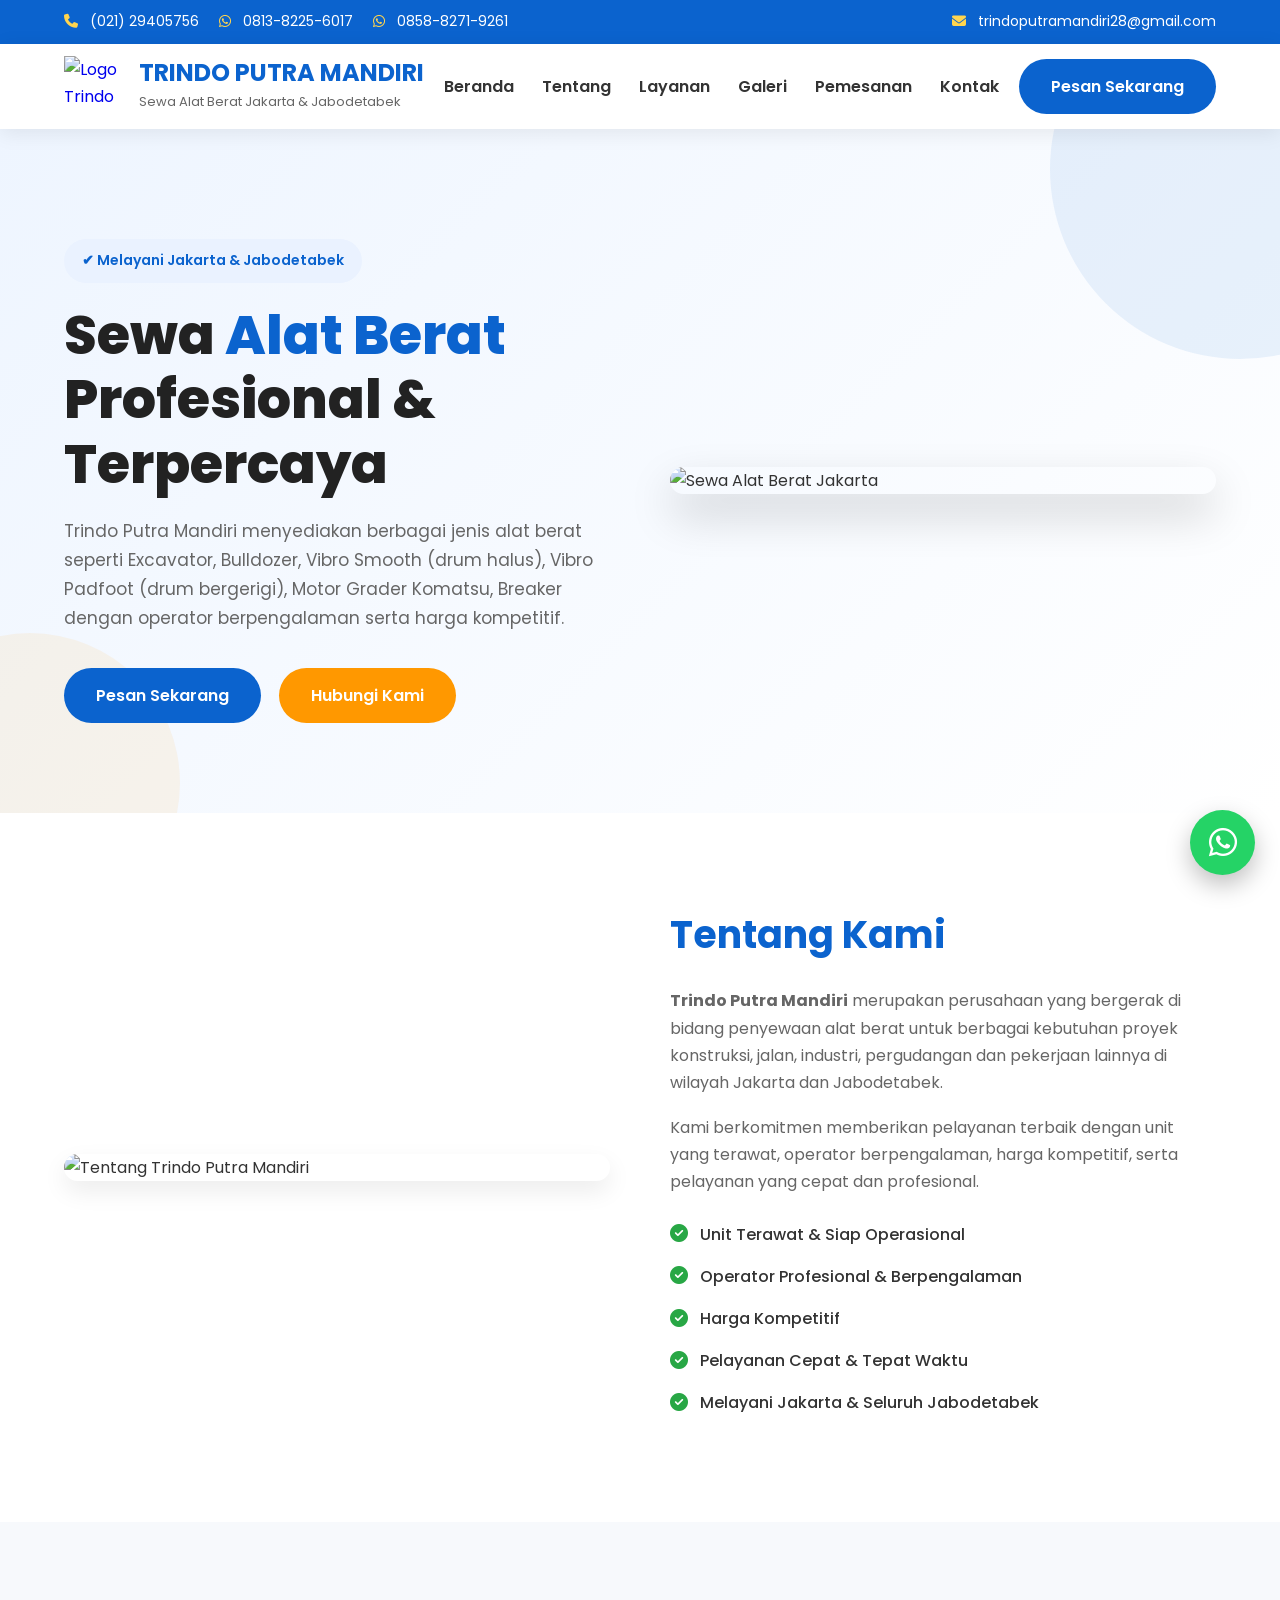
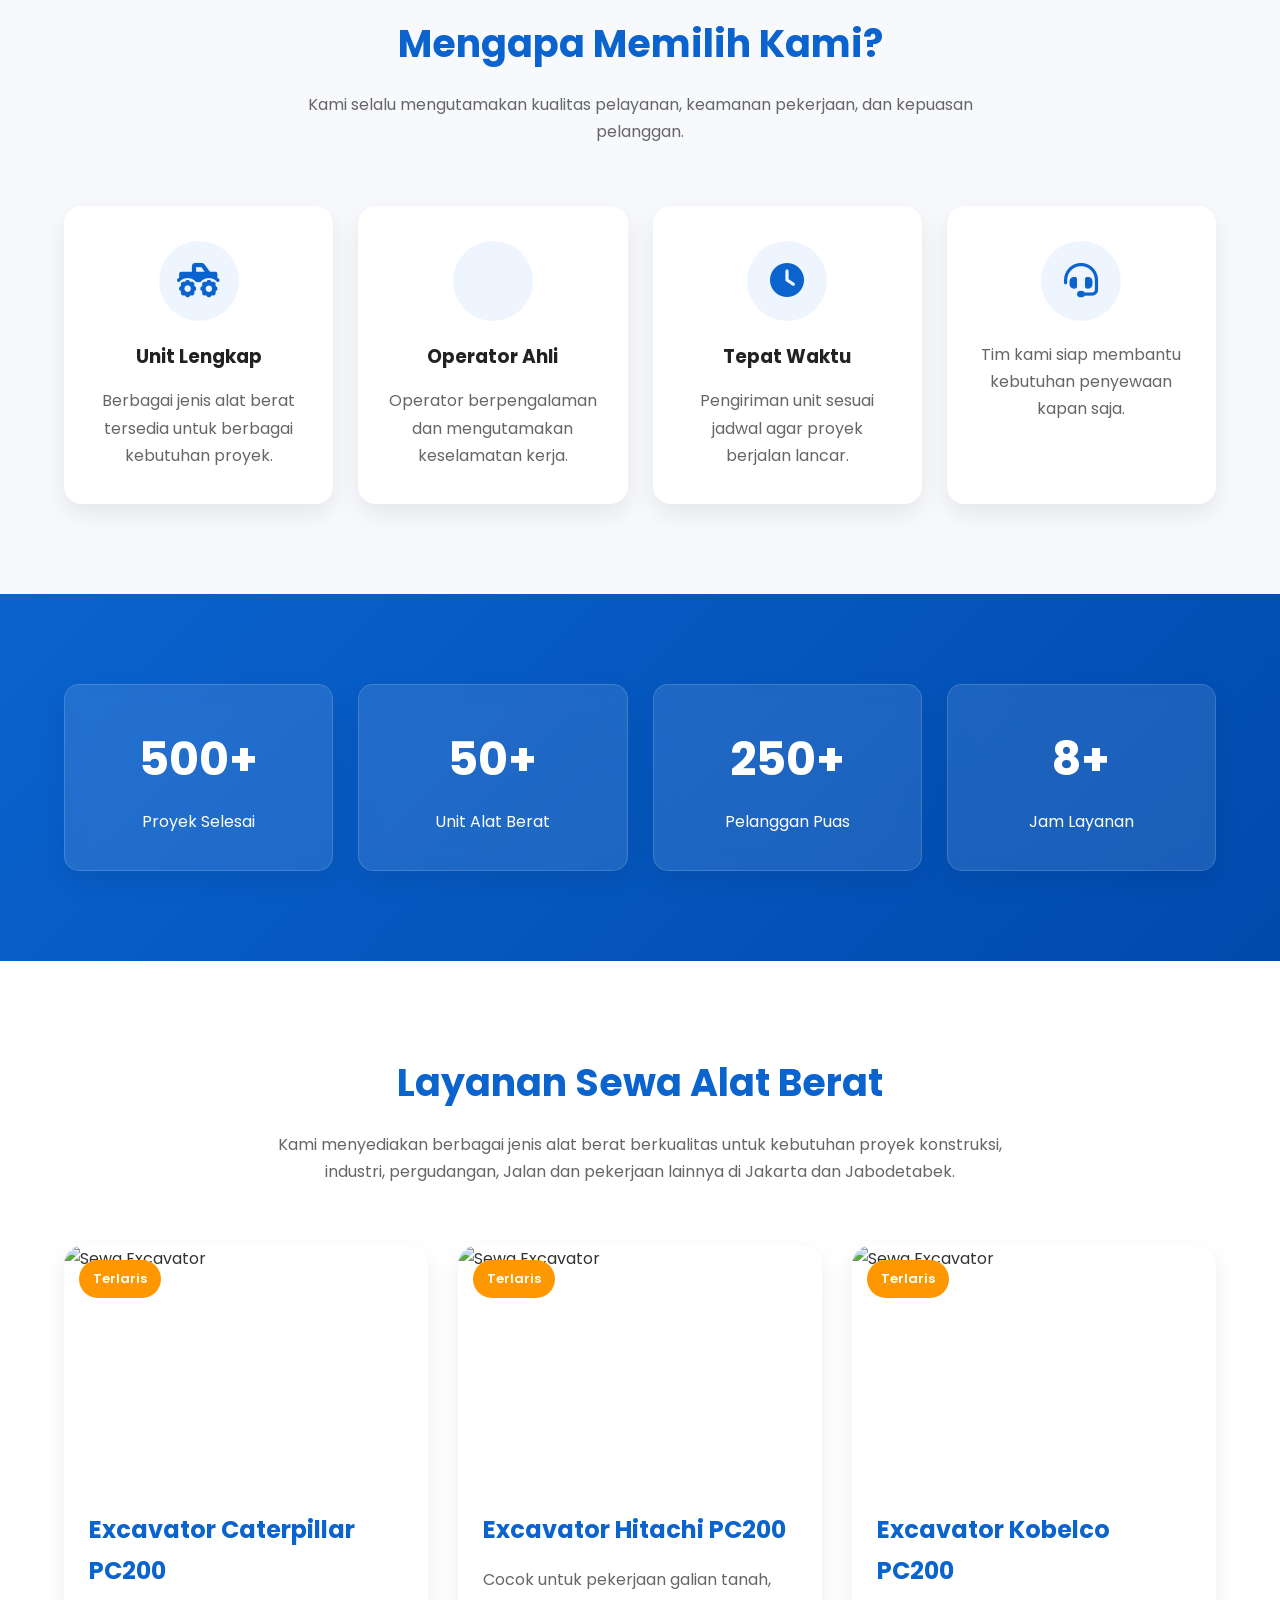
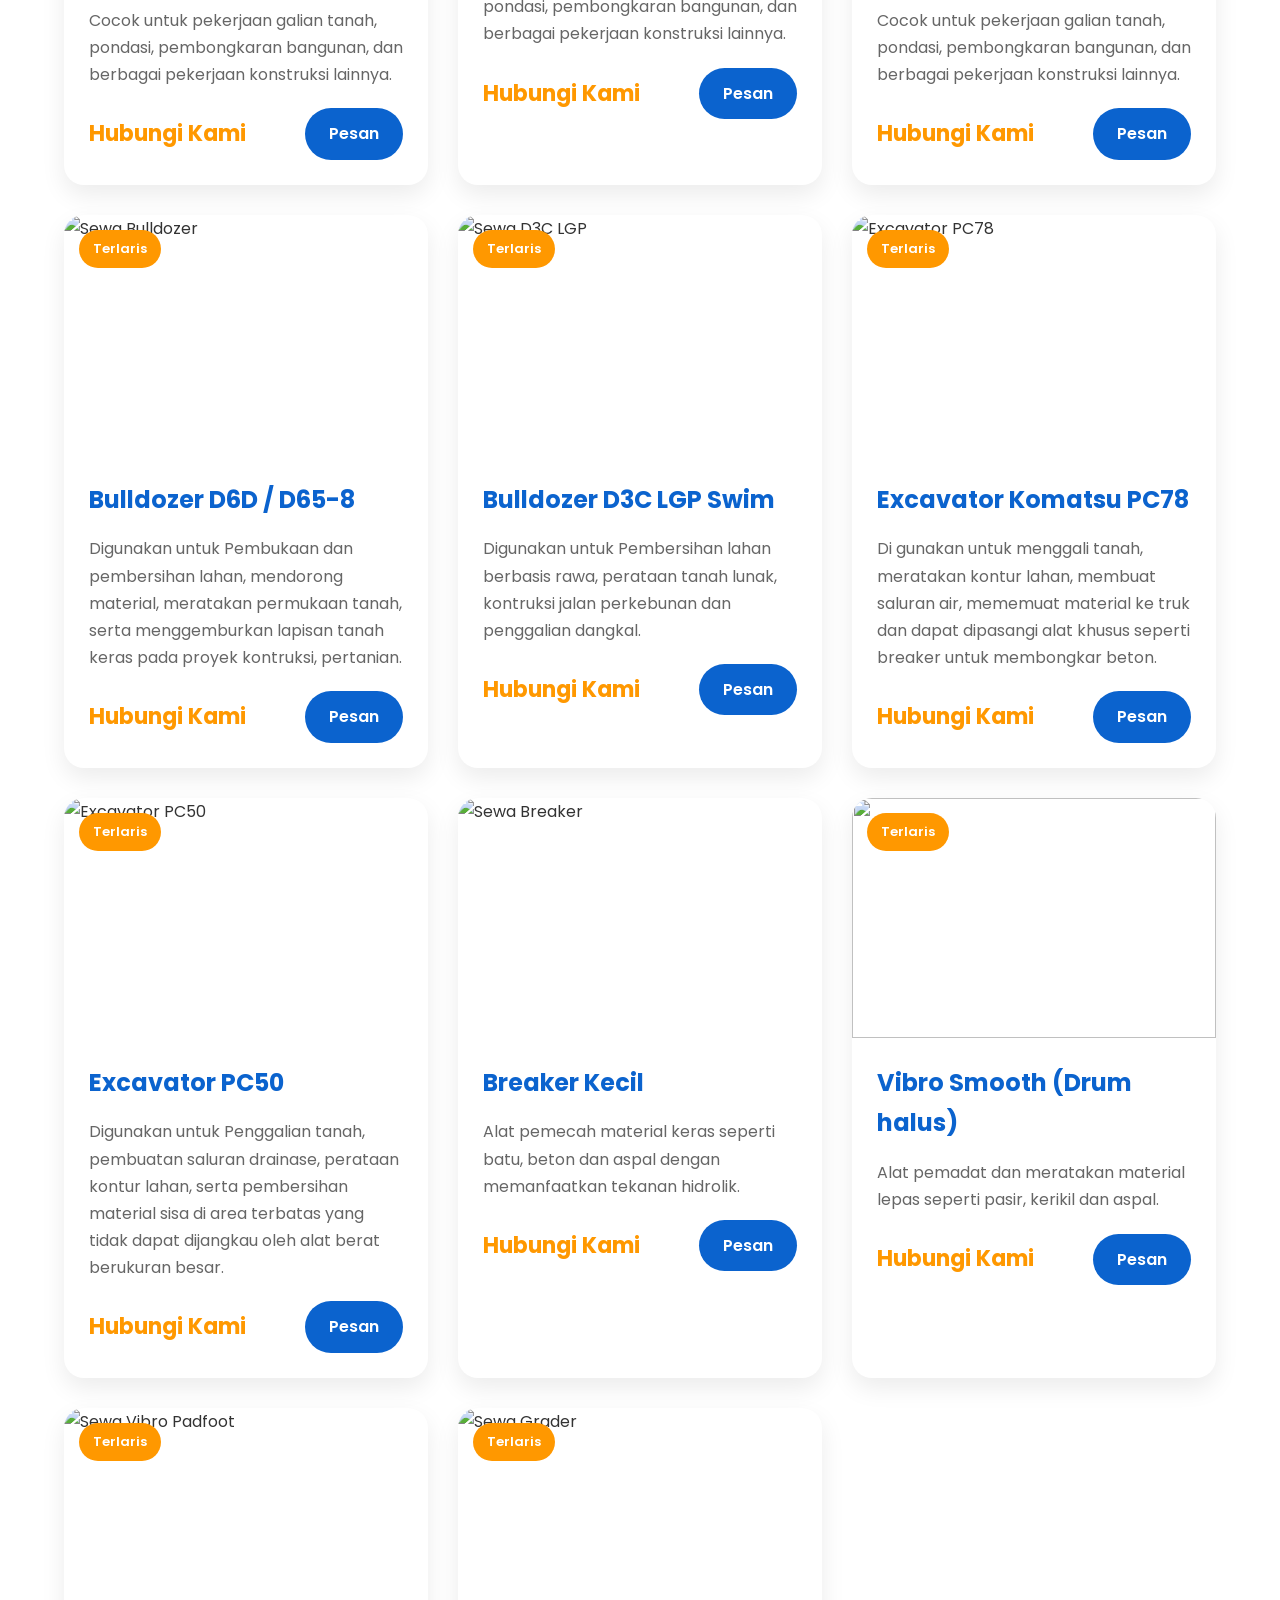
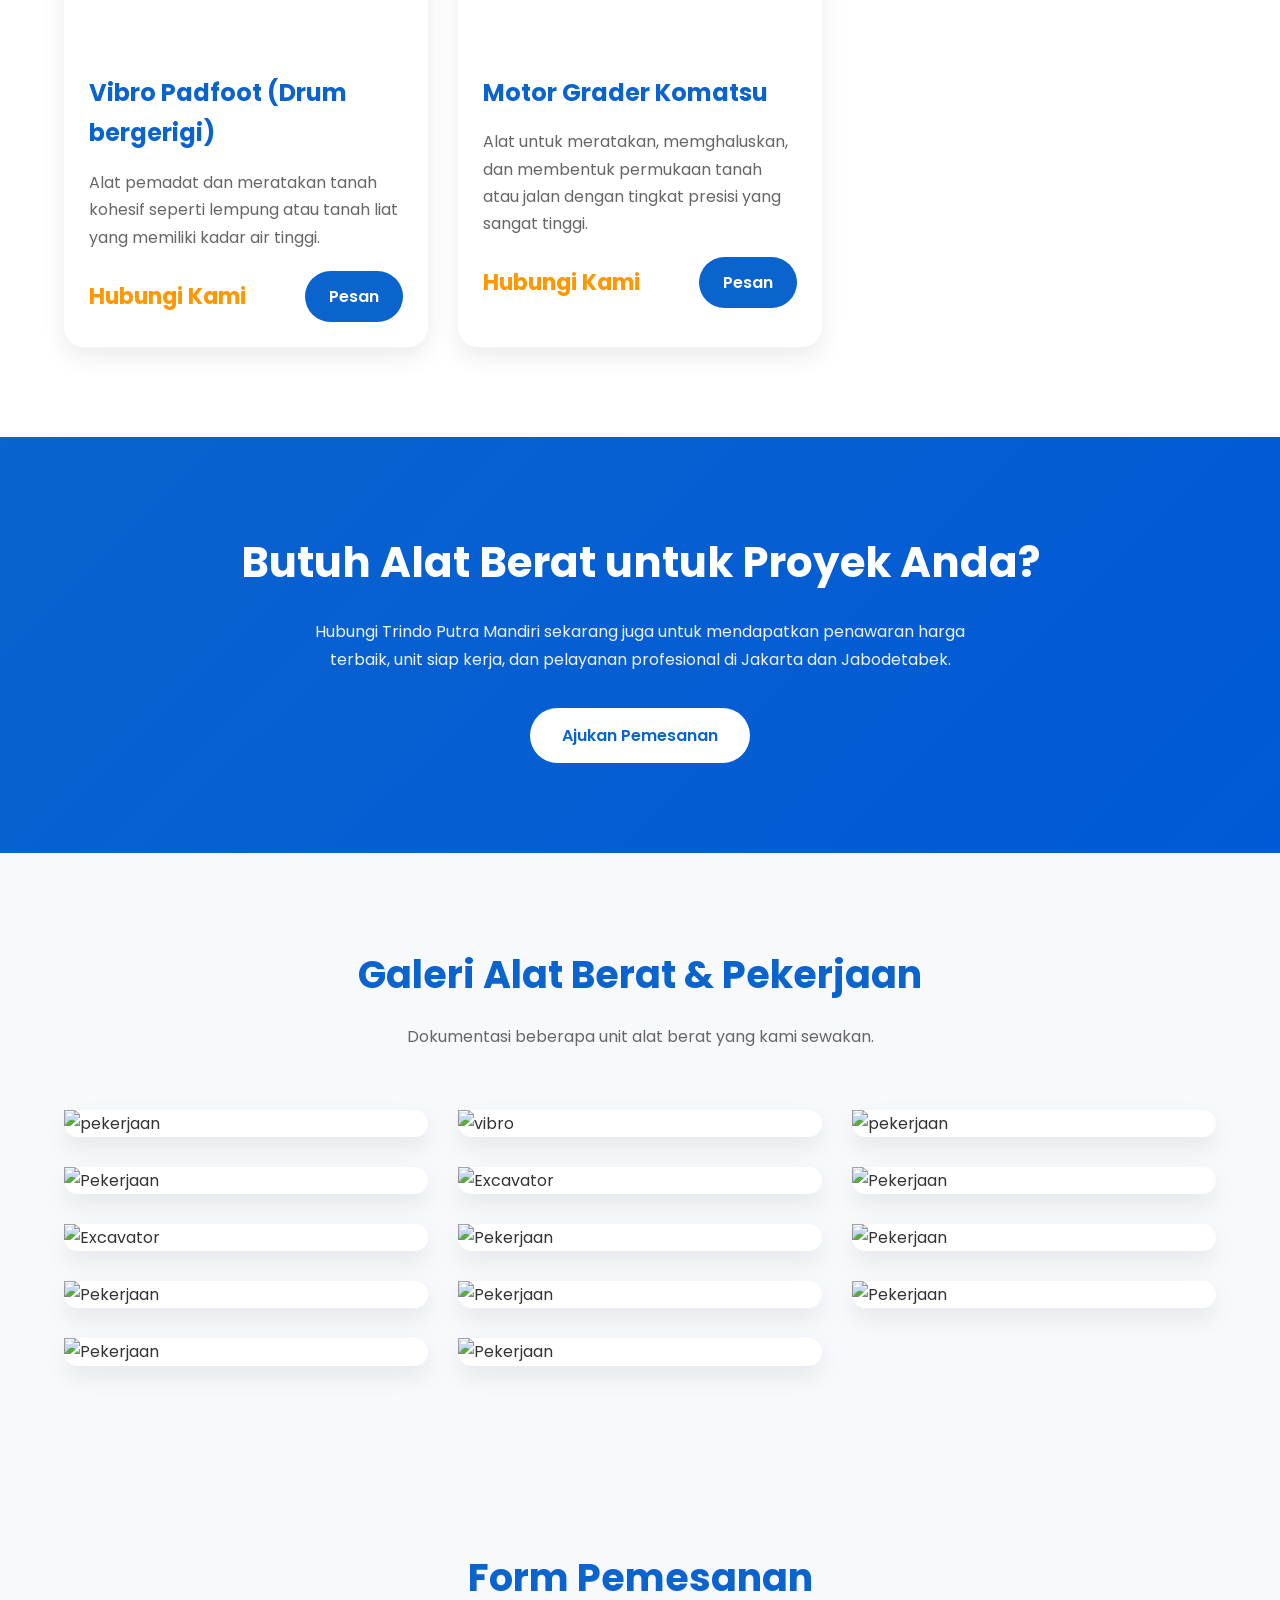
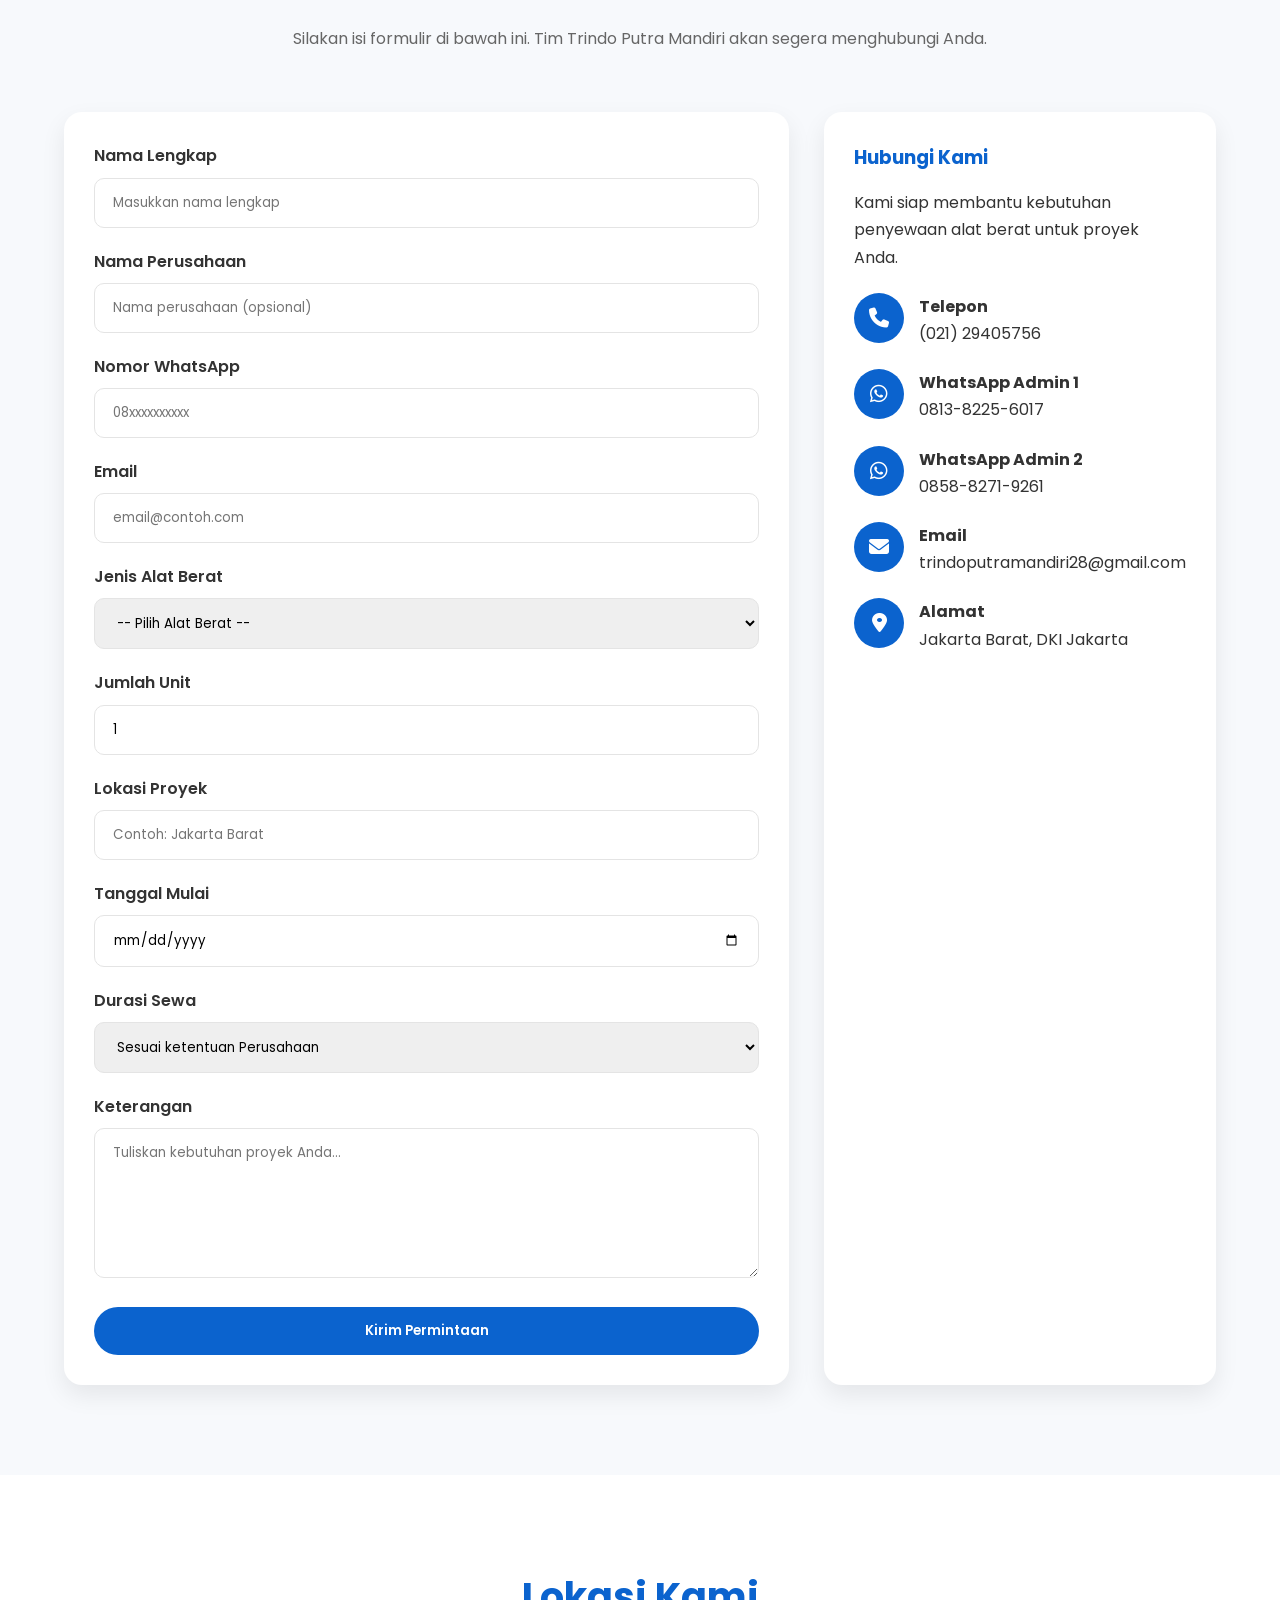
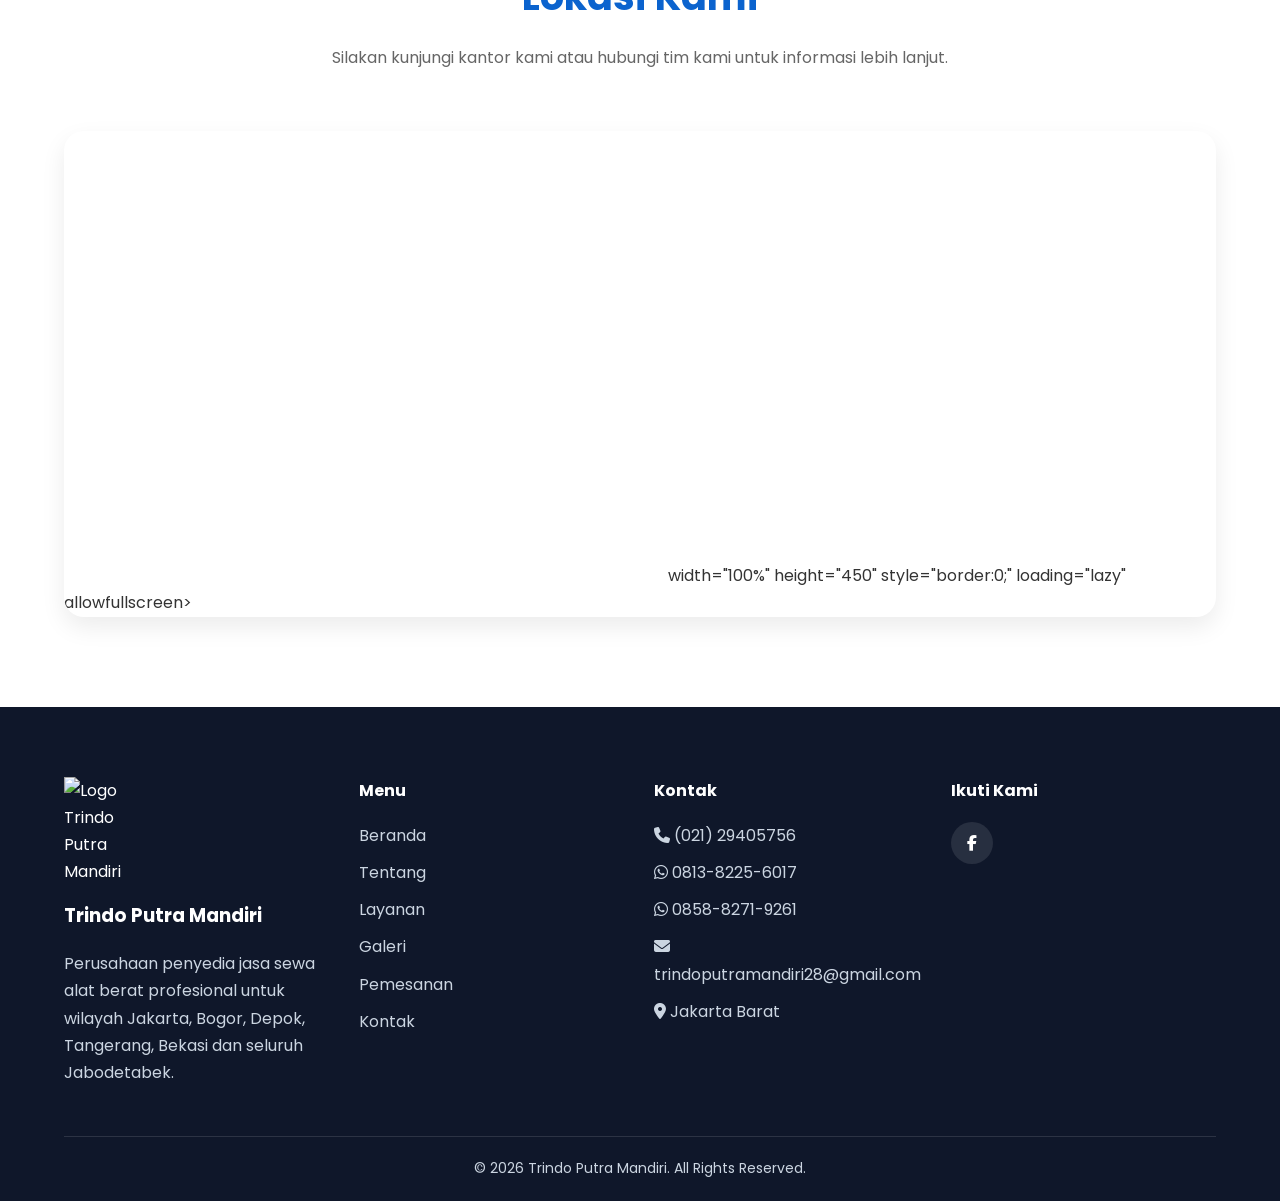
==== index.html @ 1aa364f1 "Add files via upload" ====
<!DOCTYPE html>
<html lang="id">

<head>

    <meta charset="UTF-8">
    <meta name="viewport" content="width=device-width, initial-scale=1.0">

    <!-- SEO -->
    <title>Sewa Alat Berat Jakarta & Jabodetabek</title>

    <meta name="description"
        content="Trindo Putra Mandiri melayani sewa alat berat di Jakarta, Bogor, Depok, Tangerang, Bekasi dan seluruh Jabodetabek dengan harga kompetitif dan pelayanan profesional.">

    <meta name="keywords"
        content="Sewa Alat Berat Excavator, Bulldozer, Vibro Smooth / Padfoot, Motor Grader Komatsu, Breaker">

    <meta name="author" content="Trindo Putra Mandiri">

    <meta name="robots" content="index, follow">

    <meta name="theme-color" content="#0B63CE">

    <!-- CSS -->
    <link rel="stylesheet" href="style.css">

    <!-- Font Awesome -->
    <link rel="stylesheet"
        href="https://cdnjs.cloudflare.com/ajax/libs/font-awesome/6.6.0/css/all.min.css">

    <!-- Favicon -->
    <link rel="icon" href="Assets/Logo.jpeg">

</head>

<body>

<!-- =========================
     LOADING SCREEN
========================== -->

<div id="loading">

    <div class="loader"></div>

</div>

<!-- =========================
     TOP BAR
========================== -->

<div class="top-bar">

    <div class="container">

        <div class="top-bar-left">

            <span>
                <i class="fas fa-phone"></i>
                (021) 29405756
            </span>

            <span>
                <i class="fab fa-whatsapp"></i>
                0813-8225-6017
            </span>

            <span>
                <i class="fab fa-whatsapp"></i>
                0858-8271-9261
            </span>    

        </div>

        <div class="top-bar-right">

            <span>
                <i class="fas fa-envelope"></i>
                trindoputramandiri28@gmail.com
            </span>

        </div>

    </div>

</div>

<!-- =========================
     HEADER
========================== -->

<header>

    <div class="container navbar">

        <!-- Logo -->

        <a href="#" class="logo">

            <img src="assets/Logo.jpeg"
                alt="Logo Trindo Putra Mandiri">

            <div>

                <h1>TRINDO PUTRA MANDIRI</h1>

                <span>Sewa Alat Berat Jakarta & Jabodetabek</span>

            </div>

        </a>

        <!-- Menu -->

        <ul class="nav-menu">

            <li><a href="#beranda">Beranda</a></li>

            <li><a href="#tentang">Tentang</a></li>

            <li><a href="#layanan">Layanan</a></li>

            <li><a href="#galeri">Galeri</a></li>

            <li><a href="#pemesanan">Pemesanan</a></li>

            <li><a href="#kontak">Kontak</a></li>

        </ul>

        <!-- Tombol -->

        <div class="nav-action">

            <a href="#pemesanan" class="btn btn-primary">

                Pesan Sekarang

            </a>

        </div>

        <!-- Mobile Menu -->

        <div class="menu-toggle">

            <i class="fas fa-bars"></i>

        </div>

    </div>

</header>

<!-- =========================
     HERO SECTION
========================== -->

<section class="hero" id="beranda">

    <div class="container">

        <div class="hero-content">

            <div class="hero-badge">

                ✔ Melayani Jakarta & Jabodetabek

            </div>

            <h2>

                Sewa <span>Alat Berat</span><br>

                Profesional & Terpercaya

            </h2>

            <p>

                Trindo Putra Mandiri menyediakan berbagai jenis alat berat
                seperti Excavator, Bulldozer, Vibro Smooth (drum halus), Vibro Padfoot (drum bergerigi),
                Motor Grader Komatsu, Breaker
                dengan operator berpengalaman serta harga kompetitif.

            </p>

            <div class="hero-buttons">

                <a href="#pemesanan" class="btn btn-primary">

                    Pesan Sekarang

                </a>

                <a href="#kontak" class="btn btn-secondary">

                    Hubungi Kami

                </a>

            </div>

        </div>

        <div class="hero-image">

            <img src="assets/Banner.jpeg"
                alt="Sewa Alat Berat Jakarta">

        </div>

    </div>

</section>

<!-- ==========================================
     TENTANG KAMI
=========================================== -->

<section class="about" id="tentang">

    <div class="container">

        <div class="about-image">

            <img src="assets/Logo.jpeg" alt="Tentang Trindo Putra Mandiri">

        </div>

        <div class="about-content">

            <h2>Tentang Kami</h2>

            <p>
                <strong>Trindo Putra Mandiri</strong> merupakan perusahaan yang bergerak
                di bidang penyewaan alat berat untuk berbagai kebutuhan proyek
                konstruksi, jalan, industri, pergudangan dan pekerjaan lainnya
                di wilayah Jakarta dan Jabodetabek.
            </p>

            <p>
                Kami berkomitmen memberikan pelayanan terbaik dengan unit yang
                terawat, operator berpengalaman, harga kompetitif, serta pelayanan
                yang cepat dan profesional.
            </p>

            <ul class="about-list">

                <li>
                    <i class="fas fa-check-circle"></i>
                    Unit Terawat & Siap Operasional
                </li>

                <li>
                    <i class="fas fa-check-circle"></i>
                    Operator Profesional & Berpengalaman
                </li>

                <li>
                    <i class="fas fa-check-circle"></i>
                    Harga Kompetitif
                </li>

                <li>
                    <i class="fas fa-check-circle"></i>
                    Pelayanan Cepat & Tepat Waktu
                </li>

                <li>
                    <i class="fas fa-check-circle"></i>
                    Melayani Jakarta & Seluruh Jabodetabek
                </li>

            </ul>

        </div>

    </div>

</section>

<!-- ==========================================
     MENGAPA MEMILIH KAMI
=========================================== -->

<section class="why-us">

    <div class="container">

        <h2 class="section-title">
            Mengapa Memilih Kami?
        </h2>

        <p class="section-subtitle">
            Kami selalu mengutamakan kualitas pelayanan, keamanan pekerjaan,
            dan kepuasan pelanggan.
        </p>

        <div class="why-grid">

            <div class="feature-card">

                <div class="feature-icon">
                    <i class="fas fa-truck-monster"></i>
                </div>

                <h3>Unit Lengkap</h3>

                <p>
                    Berbagai jenis alat berat tersedia untuk berbagai kebutuhan proyek.
                </p>

            </div>

            <div class="feature-card">

                <div class="feature-icon">
                    <i class="fas fa-user-hard-hat"></i>
                </div>

                <h3>Operator Ahli</h3>

                <p>
                    Operator berpengalaman dan mengutamakan keselamatan kerja.
                </p>

            </div>

            <div class="feature-card">

                <div class="feature-icon">
                    <i class="fas fa-clock"></i>
                </div>

                <h3>Tepat Waktu</h3>

                <p>
                    Pengiriman unit sesuai jadwal agar proyek berjalan lancar.
                </p>

            </div>

            <div class="feature-card">

                <div class="feature-icon">
                    <i class="fas fa-headset"></i>
                </div>

                <p>
                    Tim kami siap membantu kebutuhan penyewaan kapan saja.
                </p>

            </div>

        </div>

    </div>

</section>

<!-- ==========================================
     STATISTIK
=========================================== -->

<section class="counter">

    <div class="container">

        <div class="grid-4">

            <div class="card text-center">

                <h2 class="counter-number" data-target="500">0</h2>

                <p>Proyek Selesai</p>

            </div>

            <div class="card text-center">

                <h2 class="counter-number" data-target="50">0</h2>

                <p>Unit Alat Berat</p>

            </div>

            <div class="card text-center">

                <h2 class="counter-number" data-target="250">0</h2>

                <p>Pelanggan Puas</p>

            </div>

            <div class="card text-center">

                <h2 class="counter-number" data-target="08.00 - 17.00">0</h2>

                <p>Jam Layanan</p>

            </div>

        </div>

    </div>

</section>

<!-- ==========================================
     LAYANAN KAMI
========================================== -->

<section class="services" id="layanan">

    <div class="container">

        <h2 class="section-title">
            Layanan Sewa Alat Berat
        </h2>

        <p class="section-subtitle">
            Kami menyediakan berbagai jenis alat berat berkualitas untuk kebutuhan proyek konstruksi, industri, pergudangan, Jalan dan pekerjaan lainnya  di Jakarta dan Jabodetabek.
        </p>

        <div class="services-grid">

            <!-- Excavator -->
            <div class="service-card">

                <div class="service-image">
                    <span class="service-badge">Terlaris</span>
                    <img src="assets/Excavator caterpillar.jpeg" alt="Sewa Excavator">
                </div>

                <div class="service-content">

                    <h3>Excavator Caterpillar PC200</h3>

                    <p>
                        Cocok untuk pekerjaan galian tanah, pondasi, pembongkaran bangunan, dan berbagai pekerjaan konstruksi lainnya.
                    </p>

                    <div class="service-price">

                        <span class="price">
                            Hubungi Kami
                        </span>

                        <a href="#pemesanan" class="service-btn">
                            Pesan
                        </a>

                    </div>

                </div>

            </div>

            <!-- Excavator -->
            <div class="service-card">

                <div class="service-image">
                    <span class="service-badge">Terlaris</span>
                    <img src="assets/Excavator hitachi.jpeg" alt="Sewa Excavator">
                </div>

                <div class="service-content">

                    <h3>Excavator Hitachi PC200</h3>

                    <p>
                        Cocok untuk pekerjaan galian tanah, pondasi, pembongkaran bangunan, dan berbagai pekerjaan konstruksi lainnya.
                    </p>

                    <div class="service-price">

                        <span class="price">
                            Hubungi Kami
                        </span>

                        <a href="#pemesanan" class="service-btn">
                            Pesan
                        </a>

                    </div>

                </div>

            </div>

            <!-- Excavator -->
            <div class="service-card">

                <div class="service-image">
                    <span class="service-badge">Terlaris</span>
                    <img src="assets/Exc kobelco.jpeg" alt="Sewa Excavator">
                </div>

                <div class="service-content">

                    <h3>Excavator Kobelco PC200</h3>

                    <p>
                        Cocok untuk pekerjaan galian tanah, pondasi, pembongkaran bangunan, dan berbagai pekerjaan konstruksi lainnya.
                    </p>

                    <div class="service-price">

                        <span class="price">
                            Hubungi Kami
                        </span>

                        <a href="#pemesanan" class="service-btn">
                            Pesan
                        </a>

                    </div>

                </div>

            </div>

            <!-- Bulldozer D6D -->
            <div class="service-card">

                <div class="service-image">
                    <span class="service-badge">Terlaris</span>
                    <img src="assets/Bulldozer.jpeg" alt="Sewa Bulldozer">
                </div>

                <div class="service-content">

                    <h3>Bulldozer D6D / D65-8</h3>

                    <p>
                        Digunakan untuk Pembukaan dan pembersihan lahan,  mendorong material, meratakan permukaan tanah,
                        serta menggemburkan lapisan tanah keras pada proyek kontruksi, pertanian.
                    </p>

                    <div class="service-price">

                        <span class="price">
                            Hubungi Kami
                        </span>

                        <a href="#pemesanan" class="service-btn">
                            Pesan
                        </a>

                    </div>

                </div>

            </div>
            
            <!-- D3C LPG -->
            <div class="service-card">

                <div class="service-image">
                    <span class="service-badge">Terlaris</span>
                    <img src="assets/D3C LGP Swim.jpeg" alt="Sewa D3C LGP">
                </div>

                <div class="service-content">

                    <h3>Bulldozer D3C LGP Swim</h3>

                    <p>
                        Digunakan untuk Pembersihan lahan berbasis rawa, perataan tanah lunak, kontruksi jalan perkebunan
                        dan penggalian dangkal.
                    </p>

                    <div class="service-price">

                        <span class="price">
                            Hubungi Kami
                        </span>

                        <a href="#pemesanan" class="service-btn">
                            Pesan
                        </a>

                    </div>

                </div>

            </div>

            <!-- Excavator Kecil -->
            <div class="service-card">

                <div class="service-image">
                    <span class="service-badge">Terlaris</span>
                    <img src="assets/Excavator komastsu.jpeg" alt="Excavator PC78">
                </div>

                <div class="service-content">

                    <h3>Excavator Komatsu PC78</h3>

                    <p>
                        Di gunakan untuk menggali tanah, meratakan kontur lahan, membuat saluran air, mememuat
                        material ke truk dan dapat dipasangi alat khusus seperti breaker untuk membongkar beton.
                    </p>

                    <div class="service-price">

                        <span class="price">
                            Hubungi Kami
                        </span>

                        <a href="#pemesanan" class="service-btn">
                            Pesan
                        </a>

                    </div>

                </div>

            </div>

            <!-- Excavator Kecil -->
            <div class="service-card">

                <div class="service-image">
                    <span class="service-badge">Terlaris</span>
                    <img src="assets/EXC 50.jpeg" alt="Excavator PC50">
                </div>

                <div class="service-content">

                    <h3>Excavator PC50</h3>

                    <p>
                        Digunakan untuk Penggalian tanah, pembuatan saluran drainase, perataan kontur lahan, serta
                        pembersihan material sisa di area terbatas yang tidak dapat dijangkau oleh alat berat berukuran besar.
                    </p>

                    <div class="service-price">

                        <span class="price">
                            Hubungi Kami
                        </span>

                        <a href="#pemesanan" class="service-btn">
                            Pesan
                        </a>

                    </div>

                </div>

            </div>

            <!-- Breaker Kecil -->
            <div class="service-card">

                <div class="service-image">
                    <img src="assets/Breaker.jpeg" alt="Sewa Breaker">
                </div>

                <div class="service-content">

                    <h3>Breaker Kecil</h3>

                    <p>
                        Alat pemecah material keras seperti batu, beton dan aspal dengan memanfaatkan tekanan hidrolik.
                    </p>

                    <div class="service-price">

                        <span class="price">
                            Hubungi Kami
                        </span>

                        <a href="#pemesanan" class="service-btn">
                            Pesan
                        </a>

                    </div>

                </div>

            </div>

            <!-- Vibro Smooth -->
            <div class="service-card">

                <div class="service-image">
                    <span class="service-badge">Terlaris</span>
                    <img src="assets/Smooth drum.jpeg"Sewa Smooth drum">
                </div>

                <div class="service-content">

                    <h3>Vibro Smooth (Drum halus)</h3>

                    <p>
                        Alat pemadat dan meratakan material lepas seperti pasir, kerikil dan aspal.
                    </p>

                    <div class="service-price">

                        <span class="price">
                            Hubungi Kami
                        </span>

                        <a href="#pemesanan" class="service-btn">
                            Pesan
                        </a>

                    </div>

                </div>

            </div>

            <!-- Vibro Padpoot -->
            <div class="service-card">

                <div class="service-image">
                    <span class="service-badge">Terlaris</span>
                    <img src="assets/Vibro Padfoot.jpeg" alt="Sewa Vibro Padfoot">
                </div>

                <div class="service-content">

                    <h3>Vibro Padfoot (Drum bergerigi)</h3>

                    <p>
                        Alat pemadat dan meratakan tanah kohesif seperti lempung atau tanah liat yang memiliki kadar air tinggi.
                    </p>

                    <div class="service-price">

                        <span class="price">
                            Hubungi Kami
                        </span>

                        <a href="#pemesanan" class="service-btn">
                            Pesan
                        </a>

                    </div>

                </div>

            </div>

            <!-- Motor Grader -->
            <div class="service-card">

                <div class="service-image">
                    <span class="service-badge">Terlaris</span>
                    <img src="assets/Grader komatsu.jpeg" alt="Sewa Grader">
                </div>

                <div class="service-content">

                    <h3>Motor Grader Komatsu</h3>

                    <p>
                        Alat untuk meratakan, memghaluskan, dan membentuk permukaan tanah atau jalan
                        dengan tingkat presisi yang sangat tinggi.
                    </p>

                    <div class="service-price">

                        <span class="price">
                            Hubungi Kami
                        </span>

                        <a href="#pemesanan" class="service-btn">
                            Pesan
                        </a>

                    </div>

                </div>

            </div>

        </div>

    </div>    

</section>

<!-- ==========================================
     CALL TO ACTION
========================================== -->

<section class="cta">

    <div class="container">

        <h2>
            Butuh Alat Berat untuk Proyek Anda?
        </h2>

        <p>
            Hubungi Trindo Putra Mandiri sekarang juga untuk mendapatkan penawaran harga terbaik, unit siap kerja, dan pelayanan profesional di Jakarta dan Jabodetabek.
        </p>

        <a href="#pemesanan" class="btn">
            Ajukan Pemesanan
        </a>

    </div>

</section>

<!-- ==========================================
     GALERI
========================================== -->

<section class="gallery" id="galeri">

    <div class="container">

        <h2 class="section-title">
            Galeri Alat Berat & Pekerjaan
        </h2>

        <p class="section-subtitle">
            Dokumentasi beberapa unit alat berat yang kami sewakan.
        </p>

        <div class="grid-3">

            <div class="card">
                <img src="assets/Poto 1.jpeg" alt="pekerjaan">
            </div>

            <div class="card">
                <img src="assets/poto2.jpeg" alt="vibro">
            </div>

            <div class="card">
                <img src="assets/poto3.jpeg" alt="pekerjaan">
            </div>

            <div class="card">
                <img src="assets/kerjaan4.jpeg" alt="Pekerjaan">
            </div>

            <div class="card">
                <img src="assets/Galeri 5.jpeg" alt="Excavator">
            </div>

            <div class="card">
                <img src="assets/Galeri 6.jpeg" alt="Pekerjaan">
            </div>

            <div class="card">
                <img src="assets/poto7.jpeg" alt="Excavator">
            </div>

            <div class="card">
                <img src="assets/kerjaan8.jpeg" alt="Pekerjaan">
            </div>

            <div class="card">
                <img src="assets/Galeri 9.jpeg" alt="Pekerjaan">
            </div>

            <div class="card">
                <img src="assets/kerjaan 10.jpeg" alt="Pekerjaan">
            </div>

            <div class="card">
                <img src="assets/Galeri 11.jpeg" alt="Pekerjaan">
            </div>

            <div class="card">
                <img src="assets/Galeri 12.jpeg" alt="Pekerjaan">
            </div>

            <div class="card">
                <img src="assets/kerjaan13.jpeg" alt="Pekerjaan">
            </div>

            <div class="card">
                <img src="assets/Galeri 14.jpeg" alt="Pekerjaan">
            </div>

        </div>

    </div>

</section>

<!-- ==========================================
     FORM PEMESANAN
========================================== -->

<section class="booking" id="pemesanan">

    <div class="container">

        <h2 class="section-title">
            Form Pemesanan
        </h2>

        <p class="section-subtitle">
            Silakan isi formulir di bawah ini. Tim Trindo Putra Mandiri akan segera menghubungi Anda.
        </p>

        <div class="booking-wrapper">

            <!-- FORM -->

            <div class="booking-form">

                <form action="#" method="post">

                    <div class="form-group">

                        <label>Nama Lengkap</label>

                        <input type="text"
                               name="nama"
                               placeholder="Masukkan nama lengkap"
                               required>

                    </div>

                    <div class="form-group">

                        <label>Nama Perusahaan</label>

                        <input type="text"
                               name="perusahaan"
                               placeholder="Nama perusahaan (opsional)">

                    </div>

                    <div class="form-group">

                        <label>Nomor WhatsApp</label>

                        <input type="tel"
                               name="whatsapp"
                               placeholder="08xxxxxxxxxx"
                               required>

                    </div>

                    <div class="form-group">

                        <label>Email</label>

                        <input type="email"
                               name="email"
                               placeholder="email@contoh.com">

                    </div>

                    <div class="form-group">

                        <label>Jenis Alat Berat</label>

                        <select name="alat" required>

                            <option value="">-- Pilih Alat Berat --</option>

                            <option>Excavator PC200</option>

                            <option>Bulldozer D6 / D65-8</option>

                            <option>Bulldozer D3C LGP Swim</option>

                            <option>Excavator PC78</option>

                            <option>Excavator PC50</option>

                            <option>Breaker Standart / Kecil</option>

                            <option>Vibro Smooth (Drum halus)</option>

                            <option>Vibro Padfoot (Drum bergerigi)</option>

                            <option>Lainnya</option>

                        </select>

                    </div>

                    <div class="form-group">

                        <label>Jumlah Unit</label>

                        <input type="number"
                               min="1"
                               value="1"
                               name="jumlah">

                    </div>

                    <div class="form-group">

                        <label>Lokasi Proyek</label>

                        <input type="text"
                               name="lokasi"
                               placeholder="Contoh: Jakarta Barat"
                               required>

                    </div>

                    <div class="form-group">

                        <label>Tanggal Mulai</label>

                        <input type="date"
                               name="tanggal">

                    </div>

                    <div class="form-group">

                        <label>Durasi Sewa</label>

                        <select name="durasi">

                            <option>Sesuai ketentuan Perusahaan</option>

                        </select>

                    </div>

                    <div class="form-group">

                        <label>Keterangan</label>

                        <textarea rows="6"
                                  name="pesan"
                                  placeholder="Tuliskan kebutuhan proyek Anda..."></textarea>

                    </div>

                    <button type="submit" class="btn btn-primary">

                        Kirim Permintaan

                    </button>

                </form>

            </div>

            <!-- KONTAK -->

            <div class="booking-info">

                <h3>Hubungi Kami</h3>

                <p>
                    Kami siap membantu kebutuhan penyewaan alat berat untuk proyek Anda.
                </p>

                <div class="contact-item">

                    <i class="fas fa-phone"></i>

                    <div>

                        <strong>Telepon</strong>

                        <p>(021) 29405756</p>

                    </div>

                </div>

                <div class="contact-item">

                    <i class="fab fa-whatsapp"></i>

                    <div>

                        <strong>WhatsApp Admin 1</strong>

                        <p>0813-8225-6017</p>

                    </div>

                </div>

                <div class="contact-item">

                    <i class="fab fa-whatsapp"></i>

                    <div>

                        <strong>WhatsApp Admin 2</strong>

                        <p>0858-8271-9261</p>

                    </div>

                </div>

                <div class="contact-item">

                    <i class="fas fa-envelope"></i>

                    <div>

                        <strong>Email</strong>

                        <p>trindoputramandiri28@gmail.com</p>

                    </div>

                </div>

                <div class="contact-item">

                    <i class="fas fa-location-dot"></i>

                    <div>

                        <strong>Alamat</strong>

                        <p>Jakarta Barat, DKI Jakarta</p>

                    </div>

                </div>

            </div>

        </div>

    </div>

</section>

<!-- ==========================================
     GOOGLE MAPS
========================================== -->

<section class="maps" id="kontak">

    <div class="container">

        <h2 class="section-title">
            Lokasi Kami
        </h2>

        <p class="section-subtitle">
            Silakan kunjungi kantor kami atau hubungi tim kami untuk informasi lebih lanjut.
        </p>

        <div class="map-box">

            <iframe
                src="https://www.google.com/maps/embed?pb=!1m18!1m12!1m3!1d15867.770056722253!2d106.67652183806408!3d-6.138425601574469!2m3!1f0!2f0!3f0!3m2!1i1024!2i768!4f13.1!3m3!1m2!1s0x2e6a0282ea51ee2f%3A0xed0c92a6f71b0524!2sCV.%20Trindo%20Putra%20Mandiri!5e0!3m2!1sid!2sid!4v1783495097150!5m2!1sid!2sid" width="600" height="450" style="border:0;" allowfullscreen="" loading="lazy" referrerpolicy="strict-origin-when-cross-origin"></iframe>
                width="100%"
                height="450"
                style="border:0;"
                loading="lazy"
                allowfullscreen>
            </iframe>

        </div>

    </div>

</section>

<!-- ==========================================
     FOOTER
========================================== -->

<footer class="footer">

    <div class="container">

        <div class="footer-grid">

            <!-- Tentang -->
            <div class="footer-col">

                <img src="assets/Logo.jpeg"
                     alt="Logo Trindo Putra Mandiri"
                     class="footer-logo">

                <h3>Trindo Putra Mandiri</h3>

                <p>
                    Perusahaan penyedia jasa sewa alat berat profesional
                    untuk wilayah Jakarta, Bogor, Depok,
                    Tangerang, Bekasi dan seluruh Jabodetabek.
                </p>

            </div>

            <!-- Menu -->
            <div class="footer-col">

                <h4>Menu</h4>

                <ul>

                    <li><a href="#beranda">Beranda</a></li>

                    <li><a href="#tentang">Tentang</a></li>

                    <li><a href="#layanan">Layanan</a></li>

                    <li><a href="#galeri">Galeri</a></li>

                    <li><a href="#pemesanan">Pemesanan</a></li>

                    <li><a href="#kontak">Kontak</a></li>

                </ul>

            </div>

            <!-- Kontak -->
            <div class="footer-col">

                <h4>Kontak</h4>

                <p>
                    <i class="fas fa-phone"></i>
                    (021) 29405756
                </p>

                <p>
                    <i class="fab fa-whatsapp"></i>
                    0813-8225-6017
                </p>

                <p>
                    <i class="fab fa-whatsapp"></i>
                    0858-8271-9261
                </p>

                <p>
                    <i class="fas fa-envelope"></i>
                    trindoputramandiri28@gmail.com
                </p>

                <p>
                    <i class="fas fa-location-dot"></i>
                    Jakarta Barat
                </p>

            </div>

            <!-- Sosial Media -->
            <div class="footer-col">

                <h4>Ikuti Kami</h4>

                <div class="social-links">

                    <a href="https://www.facebook.com/profile.php?id=61591329784017&mibextid=rS40aB7S9Ucbxw6v"><i class="fab fa-facebook-f"></i></a>
                    
                </div>

            </div>

        </div>

        <hr>

        <div class="copyright">

            © 2026 Trindo Putra Mandiri.
            All Rights Reserved.

        </div>

    </div>

</footer>

<!-- ==========================================
     FLOATING WHATSAPP
========================================== -->

<div class="floating-whatsapp">

    <button class="wa-toggle">

        <i class="fab fa-whatsapp"></i>

    </button>

    <div class="wa-popup">

        <div class="wa-header">

            <h4>WhatsApp</h4>

            <p>Silakan pilih admin.</p>

        </div>

        <a href="https://wa.me/6281382256017"
           target="_blank"
           class="wa-item">

            <i class="fab fa-whatsapp"></i>

            <div>

                <strong>Admin</strong>

                <small>0813-8225-6017</small>

            </div>

        </a>

        <a href="https://wa.me/6285882719261"
           target="_blank"
           class="wa-item">

            <i class="fab fa-whatsapp"></i>

            <div>

                <strong>Admin</strong>

                <small>0858-8271-9261</small>

            </div>

        </a>

    </div>

</div>

<!-- ==========================================
     BACK TO TOP
========================================== -->

<button id="backToTop">

    <i class="fas fa-arrow-up"></i>

</button>

<!-- ==========================================
     JAVASCRIPT
========================================== -->

<script src="script.js"></script>

</body>
</html>
---- style.css ----
/* ===================================================
   STYLE.CSS
   Website Sewa Alat Berat
   Trindo Putra Mandiri
   BAGIAN 1
=================================================== */

/* Google Font */
@import url('https://fonts.googleapis.com/css2?family=Poppins:wght@300;400;500;600;700;800&display=swap');

/* Reset */

*{
    margin:0;
    padding:0;
    box-sizing:border-box;
}

html{
    scroll-behavior:smooth;
}

body{
    font-family:'Poppins',sans-serif;
    background:#f7f9fc;
    color:#333;
    line-height:1.7;
    overflow-x:hidden;
}

/* Root */

:root{

    --primary:#0B63CE;
    --primary-dark:#084A9B;

    --secondary:#ff9800;

    --white:#ffffff;

    --light:#f7f9fc;

    --dark:#222;

    --text:#666;

    --border:#e4e4e4;

    --radius:15px;

    --shadow:0 10px 25px rgba(0,0,0,.08);

    --shadow-hover:0 18px 40px rgba(0,0,0,.15);

    --transition:.35s ease;

}

/* Default */

img{

    max-width:100%;

    display:block;

}

a{

    text-decoration:none;

    transition:var(--transition);

}

ul{

    list-style:none;

}

button{

    cursor:pointer;

    border:none;

    font-family:inherit;

}

input,
textarea,
select{

    width:100%;

    padding:14px 18px;

    border:1px solid var(--border);

    border-radius:10px;

    outline:none;

    font-family:inherit;

    transition:.3s;

}

input:focus,
textarea:focus,
select:focus{

    border-color:var(--primary);

    box-shadow:0 0 0 3px rgba(11,99,206,.15);

}

textarea{

    resize:vertical;

}

/* Container */

.container{

    width:90%;

    max-width:1200px;

    margin:auto;

}

section{

    padding:90px 0;

}

/* Heading */

.section-title{

    font-size:38px;

    color:var(--primary);

    text-align:center;

    margin-bottom:15px;

    font-weight:700;

}

.section-subtitle{

    max-width:750px;

    margin:auto;

    margin-bottom:60px;

    text-align:center;

    color:var(--text);

}

/* Button */

.btn{

    display:inline-flex;

    align-items:center;

    justify-content:center;

    padding:14px 32px;

    border-radius:50px;

    font-weight:600;

    transition:.35s;

}

.btn-primary{

    background:var(--primary);

    color:#fff;

}

.btn-primary:hover{

    background:var(--primary-dark);

    transform:translateY(-3px);

}

.btn-secondary{

    background:var(--secondary);

    color:#fff;

}

.btn-secondary:hover{

    transform:translateY(-3px);

}

/* Card */

.card{

    background:#fff;

    border-radius:var(--radius);

    box-shadow:var(--shadow);

    transition:.35s;

}

.card:hover{

    transform:translateY(-8px);

    box-shadow:var(--shadow-hover);

}

/* Grid */

.grid-2{

    display:grid;

    grid-template-columns:repeat(2,1fr);

    gap:40px;

}

.grid-3{

    display:grid;

    grid-template-columns:repeat(3,1fr);

    gap:30px;

}

.grid-4{

    display:grid;

    grid-template-columns:repeat(4,1fr);

    gap:25px;

}

/* Scrollbar */

::-webkit-scrollbar{

    width:10px;

}

::-webkit-scrollbar-thumb{

    background:var(--primary);

    border-radius:20px;

}

::-webkit-scrollbar-track{

    background:#ececec;

}

/* Selection */

::selection{

    background:var(--secondary);

    color:#fff;

}

/* Animation */

.fade-up{

    opacity:0;

    transform:translateY(40px);

    transition:1s;

}

.fade-up.show{

    opacity:1;

    transform:translateY(0);

}

.zoom{

    opacity:0;

    transform:scale(.9);

    transition:.8s;

}

.zoom.show{

    opacity:1;

    transform:scale(1);

}

/* ===================================================
   BAGIAN 2
   TOP BAR • HEADER • NAVBAR • HERO
=================================================== */

/* ===========================
   TOP BAR
=========================== */

.top-bar{
    background:var(--primary);
    color:#fff;
    font-size:14px;
    padding:10px 0;
}

.top-bar .container{
    display:flex;
    justify-content:space-between;
    align-items:center;
    flex-wrap:wrap;
    gap:15px;
}

.top-bar-left,
.top-bar-right{
    display:flex;
    align-items:center;
    gap:20px;
    flex-wrap:wrap;
}

.top-bar i{
    margin-right:8px;
    color:#ffd54f;
}

/* ===========================
   HEADER
=========================== */

header{
    position:sticky;
    top:0;
    left:0;
    width:100%;
    background:#fff;
    z-index:999;
    box-shadow:0 4px 20px rgba(0,0,0,.08);
    transition:.35s;
}

.navbar{
    display:flex;
    align-items:center;
    justify-content:space-between;
    min-height:85px;
}

/* ===========================
   LOGO
=========================== */

.logo{
    display:flex;
    align-items:center;
    gap:15px;
}

.logo img{
    width:60px;
    height:60px;
    object-fit:contain;
}

.logo h1{
    font-size:24px;
    color:var(--primary);
    font-weight:700;
    line-height:1.2;
}

.logo span{
    display:block;
    color:#666;
    font-size:13px;
    margin-top:3px;
}

/* ===========================
   NAVIGATION
=========================== */

.nav-menu{
    display:flex;
    align-items:center;
    gap:28px;
}

.nav-menu li{
    list-style:none;
}

.nav-menu a{
    color:#333;
    font-weight:600;
    position:relative;
    padding:8px 0;
}

.nav-menu a::after{
    content:"";
    position:absolute;
    left:0;
    bottom:-4px;
    width:0;
    height:3px;
    background:var(--secondary);
    border-radius:50px;
    transition:.3s;
}

.nav-menu a:hover{
    color:var(--primary);
}

.nav-menu a:hover::after{
    width:100%;
}

/* ===========================
   NAV BUTTON
=========================== */

.nav-action{
    display:flex;
    align-items:center;
    gap:15px;
}

/* ===========================
   MOBILE MENU
=========================== */

.menu-toggle{
    display:none;
    width:45px;
    height:45px;
    border-radius:10px;
    background:var(--primary);
    color:#fff;
    justify-content:center;
    align-items:center;
    cursor:pointer;
    font-size:20px;
}

/* ===========================
   HERO
=========================== */

.hero{
    position:relative;
    overflow:hidden;
    background:linear-gradient(135deg,#eef5ff,#ffffff);
    padding:110px 0 90px;
}

.hero::before{
    content:"";
    position:absolute;
    top:-150px;
    right:-150px;
    width:380px;
    height:380px;
    background:rgba(11,99,206,.08);
    border-radius:50%;
}

.hero::after{
    content:"";
    position:absolute;
    bottom:-120px;
    left:-120px;
    width:300px;
    height:300px;
    background:rgba(255,152,0,.08);
    border-radius:50%;
}

.hero .container{
    display:grid;
    grid-template-columns:repeat(2,1fr);
    gap:60px;
    align-items:center;
}

.hero-content{
    position:relative;
    z-index:2;
}

.hero-badge{
    display:inline-block;
    background:#eaf2ff;
    color:var(--primary);
    padding:10px 18px;
    border-radius:50px;
    font-size:14px;
    font-weight:600;
    margin-bottom:20px;
}

.hero h2{
    font-size:54px;
    line-height:1.2;
    color:#222;
    margin-bottom:20px;
    font-weight:800;
}

.hero h2 span{
    color:var(--primary);
}

.hero p{
    color:#666;
    font-size:17px;
    margin-bottom:35px;
}

.hero-buttons{
    display:flex;
    gap:18px;
    flex-wrap:wrap;
}

.hero-image{
    position:relative;
    z-index:2;
}

.hero-image img{
    width:100%;
    border-radius:20px;
    box-shadow:0 20px 45px rgba(0,0,0,.18);
    animation:heroFloat 4s ease-in-out infinite;
}

@keyframes heroFloat{

    0%{
        transform:translateY(0);
    }

    50%{
        transform:translateY(-12px);
    }

    100%{
        transform:translateY(0);
    }

}

/* ===========================
   RESPONSIVE
=========================== */

@media(max-width:992px){

    .hero .container{
        grid-template-columns:1fr;
        text-align:center;
    }

    .hero-buttons{
        justify-content:center;
    }

    .hero h2{
        font-size:42px;
    }

    .menu-toggle{
        display:flex;
    }

    .nav-menu{
        position:fixed;
        top:85px;
        left:-100%;
        width:280px;
        height:calc(100vh - 85px);
        background:#fff;
        flex-direction:column;
        align-items:flex-start;
        padding:40px 25px;
        box-shadow:0 15px 30px rgba(0,0,0,.15);
        transition:.4s;
    }

    .nav-menu.active{
        left:0;
    }

    .nav-action{
        display:none;
    }

}

@media(max-width:768px){

    .top-bar .container{
        justify-content:center;
        text-align:center;
    }

    .logo h1{
        font-size:20px;
    }

    .hero{
        padding:90px 0 70px;
    }

    .hero h2{
        font-size:34px;
    }

    .hero p{
        font-size:16px;
    }

}

@media(max-width:576px){

    .hero h2{
        font-size:28px;
    }

    .hero-buttons .btn{
        width:100%;
    }

}

/* ===================================================
   BAGIAN 3
   ABOUT • WHY US • COUNTER • SERVICES
=================================================== */

/* ===========================
   ABOUT
=========================== */

.about{
    background:#ffffff;
}

.about .container{
    display:grid;
    grid-template-columns:repeat(2,1fr);
    gap:60px;
    align-items:center;
}

.about-image{
    position:relative;
}

.about-image img{
    width:100%;
    border-radius:20px;
    box-shadow:var(--shadow);
}

.about-content h2{
    font-size:38px;
    color:var(--primary);
    margin-bottom:20px;
}

.about-content p{
    color:var(--text);
    margin-bottom:18px;
}

.about-list{
    margin-top:25px;
}

.about-list li{
    display:flex;
    align-items:center;
    gap:12px;
    margin-bottom:15px;
    font-weight:500;
}

.about-list i{
    color:#28a745;
    font-size:18px;
}

/* ===========================
   WHY US
=========================== */

.why-us{
    background:#f7f9fc;
}

.why-grid{
    display:grid;
    grid-template-columns:repeat(4,1fr);
    gap:25px;
}

.feature-card{
    background:#fff;
    border-radius:18px;
    padding:35px 25px;
    text-align:center;
    box-shadow:var(--shadow);
    transition:var(--transition);
}

.feature-card:hover{
    transform:translateY(-10px);
    box-shadow:var(--shadow-hover);
}

.feature-icon{
    width:80px;
    height:80px;
    margin:0 auto 20px;
    border-radius:50%;
    background:#eef5ff;
    color:var(--primary);
    display:flex;
    align-items:center;
    justify-content:center;
    font-size:34px;
}

.feature-card h3{
    margin-bottom:15px;
    color:#222;
}

.feature-card p{
    color:#666;
}

/* ===========================
   COUNTER
=========================== */

.counter{
    background:linear-gradient(135deg,var(--primary),#004aad);
    color:#fff;
}

.counter .card{
    background:rgba(255,255,255,.10);
    backdrop-filter:blur(10px);
    text-align:center;
    padding:35px 20px;
    border:1px solid rgba(255,255,255,.15);
}

.counter-number{
    font-size:46px;
    font-weight:700;
    color:#fff;
    margin-bottom:10px;
}

.counter p{
    color:#fff;
    font-size:16px;
}

/* ===========================
   SERVICES
=========================== */

.services{
    background:#fff;
}

.services-grid{
    display:grid;
    grid-template-columns:repeat(3,1fr);
    gap:30px;
}

.service-card{
    background:#fff;
    border-radius:20px;
    overflow:hidden;
    box-shadow:var(--shadow);
    transition:.35s;
}

.service-card:hover{
    transform:translateY(-10px);
    box-shadow:var(--shadow-hover);
}

.service-image{
    position:relative;
    overflow:hidden;
}

.service-image img{
    width:100%;
    height:240px;
    object-fit:cover;
    transition:.5s;
}

.service-card:hover .service-image img{
    transform:scale(1.08);
}

.service-badge{
    position:absolute;
    top:15px;
    left:15px;
    background:var(--secondary);
    color:#fff;
    padding:8px 14px;
    border-radius:30px;
    font-size:13px;
    font-weight:600;
}

.service-content{
    padding:25px;
}

.service-content h3{
    color:var(--primary);
    margin-bottom:15px;
    font-size:24px;
}

.service-content p{
    color:#666;
    margin-bottom:20px;
}

.service-price{
    display:flex;
    justify-content:space-between;
    align-items:center;
}

.price{
    color:var(--secondary);
    font-size:22px;
    font-weight:700;
}

.service-btn{
    display:inline-block;
    background:var(--primary);
    color:#fff;
    padding:12px 24px;
    border-radius:40px;
    transition:.3s;
    font-weight:600;
}

.service-btn:hover{
    background:var(--primary-dark);
}

/* ===========================
   CTA
=========================== */

.cta{
    background:linear-gradient(135deg,var(--primary),#0059d6);
    color:#fff;
    text-align:center;
    padding:90px 20px;
}

.cta h2{
    font-size:42px;
    margin-bottom:20px;
}

.cta p{
    max-width:700px;
    margin:0 auto 35px;
    color:#eef3ff;
}

.cta .btn{
    background:#fff;
    color:var(--primary);
}

.cta .btn:hover{
    background:var(--secondary);
    color:#fff;
}

/* ===========================
   RESPONSIVE
=========================== */

@media(max-width:992px){

    .about .container{
        grid-template-columns:1fr;
    }

    .why-grid{
        grid-template-columns:repeat(2,1fr);
    }

    .services-grid{
        grid-template-columns:repeat(2,1fr);
    }

}

@media(max-width:768px){

    .why-grid,
    .services-grid{
        grid-template-columns:1fr;
    }

    .about-content{
        text-align:center;
    }

    .about-list li{
        justify-content:center;
    }

    .counter .grid-4{
        grid-template-columns:repeat(2,1fr);
    }

    .cta h2{
        font-size:30px;
    }

}

@media(max-width:576px){

    .counter .grid-4{
        grid-template-columns:1fr;
    }

    .about-content h2{
        font-size:30px;
    }

}

/* ===================================================
   BAGIAN 4
   BOOKING • MAPS • FOOTER • FLOATING WA
   BACK TO TOP • LOADING • RESPONSIVE
=================================================== */

/* ===========================
   BOOKING
=========================== */

.booking{
    background:#f7f9fc;
}

.booking-wrapper{
    display:grid;
    grid-template-columns:2fr 1fr;
    gap:35px;
}

.booking-form,
.booking-info{
    background:#fff;
    border-radius:18px;
    padding:30px;
    box-shadow:var(--shadow);
}

.form-group{
    margin-bottom:20px;
}

.form-group label{
    display:block;
    font-weight:600;
    margin-bottom:8px;
    color:#333;
}

.booking-form button{
    width:100%;
}

.booking-info h3{
    color:var(--primary);
    margin-bottom:15px;
}

.contact-item{
    display:flex;
    align-items:flex-start;
    gap:15px;
    margin:22px 0;
}

.contact-item i{
    width:50px;
    height:50px;
    border-radius:50%;
    background:var(--primary);
    color:#fff;
    display:flex;
    align-items:center;
    justify-content:center;
    font-size:20px;
}

/* ===========================
   MAPS
=========================== */

.maps{
    background:#fff;
}

.map-box{
    border-radius:20px;
    overflow:hidden;
    box-shadow:var(--shadow);
}

/* ===========================
   FOOTER
=========================== */

.footer{
    background:#0f172a;
    color:#fff;
    padding:70px 0 20px;
}

.footer-grid{
    display:grid;
    grid-template-columns:repeat(4,1fr);
    gap:30px;
}

.footer-logo{
    width:70px;
    margin-bottom:15px;
}

.footer h3,
.footer h4{
    margin-bottom:18px;
}

.footer p,
.footer li{
    color:#cbd5e1;
    margin-bottom:10px;
}

.footer ul li a{
    color:#cbd5e1;
}

.footer ul li a:hover{
    color:#fff;
}

.social-links{
    display:flex;
    gap:12px;
    margin-top:15px;
}

.social-links a{
    width:42px;
    height:42px;
    border-radius:50%;
    background:rgba(255,255,255,.1);
    color:#fff;
    display:flex;
    justify-content:center;
    align-items:center;
    transition:.3s;
}

.social-links a:hover{
    background:var(--secondary);
    transform:translateY(-3px);
}

.footer hr{
    border:none;
    height:1px;
    background:rgba(255,255,255,.12);
    margin:40px 0 20px;
}

.copyright{
    text-align:center;
    color:#cbd5e1;
    font-size:14px;
}

/* ===========================
   FLOATING WHATSAPP
=========================== */

.floating-whatsapp{
    position:fixed;
    right:25px;
    bottom:25px;
    z-index:9999;
}

.wa-toggle{
    width:65px;
    height:65px;
    border:none;
    border-radius:50%;
    background:#25D366;
    color:#fff;
    font-size:32px;
    cursor:pointer;
    box-shadow:0 10px 25px rgba(0,0,0,.25);
}

.wa-popup{
    position:absolute;
    right:0;
    bottom:80px;
    width:280px;
    background:#fff;
    border-radius:18px;
    overflow:hidden;
    box-shadow:0 15px 35px rgba(0,0,0,.2);
    display:none;
}

.wa-popup.active{
    display:block;
}

.wa-header{
    background:#25D366;
    color:#fff;
    padding:18px;
}

.wa-item{
    display:flex;
    align-items:center;
    gap:15px;
    padding:16px 18px;
    color:#333;
    border-bottom:1px solid #eee;
}

.wa-item:hover{
    background:#f7f7f7;
}

.wa-item i{
    font-size:28px;
    color:#25D366;
}

/* ===========================
   BACK TO TOP
=========================== */

#backToTop{
    position:fixed;
    right:25px;
    bottom:105px;
    width:50px;
    height:50px;
    border:none;
    border-radius:50%;
    background:var(--primary);
    color:#fff;
    cursor:pointer;
    display:none;
    z-index:999;
}

#backToTop.show{
    display:block;
}

/* ===========================
   LOADING
=========================== */

#loading{
    position:fixed;
    inset:0;
    background:#fff;
    display:flex;
    justify-content:center;
    align-items:center;
    z-index:99999;
}

.loader{
    width:60px;
    height:60px;
    border:6px solid #eee;
    border-top:6px solid var(--primary);
    border-radius:50%;
    animation:spin 1s linear infinite;
}

@keyframes spin{
    to{
        transform:rotate(360deg);
    }
}

/* ===========================
   RESPONSIVE
=========================== */

@media(max-width:992px){

    .booking-wrapper{
        grid-template-columns:1fr;
    }

    .footer-grid{
        grid-template-columns:repeat(2,1fr);
    }

}

@media(max-width:768px){

    .footer-grid{
        grid-template-columns:1fr;
    }

    .floating-whatsapp{
        right:15px;
        bottom:15px;
    }

    #backToTop{
        right:15px;
        bottom:90px;
    }

    .wa-popup{
        width:260px;
    }

}

@media(max-width:480px){

    .wa-toggle{
        width:58px;
        height:58px;
        font-size:28px;
    }

    .wa-popup{
        width:240px;
    }

}
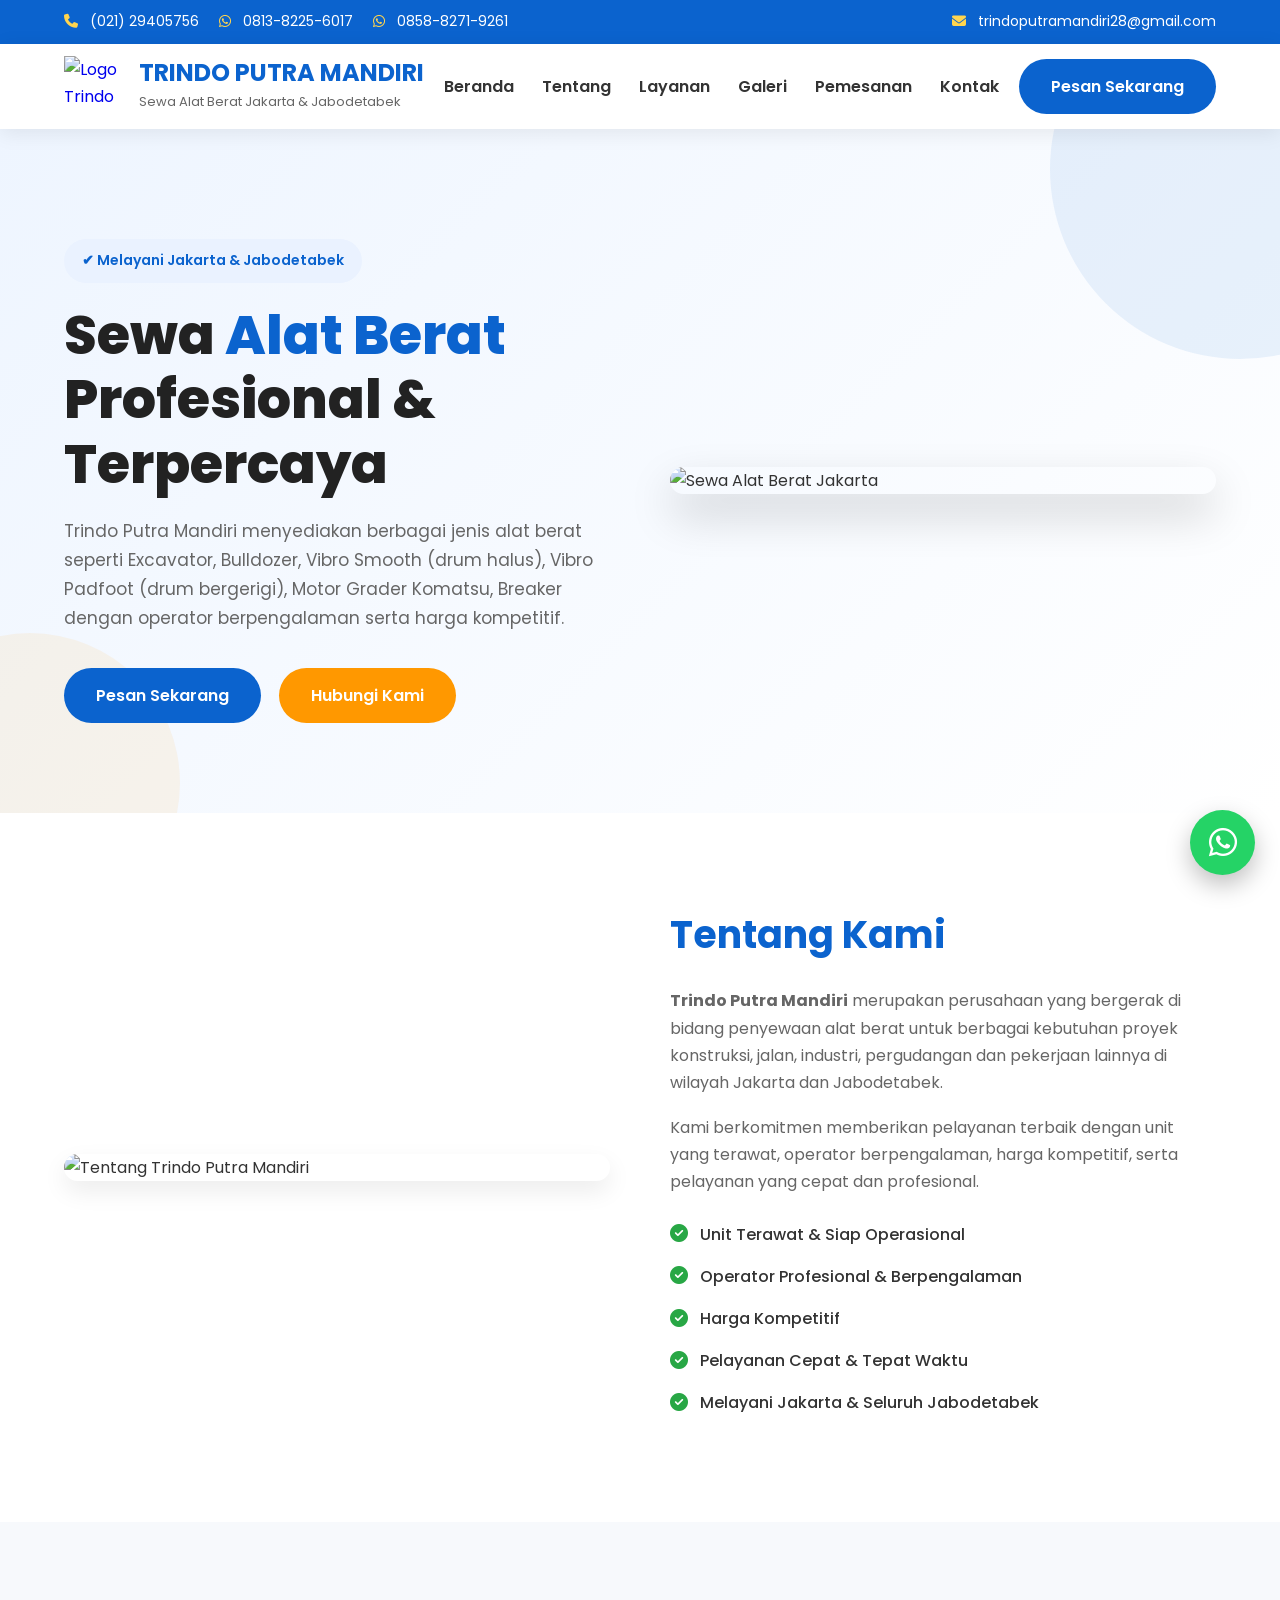
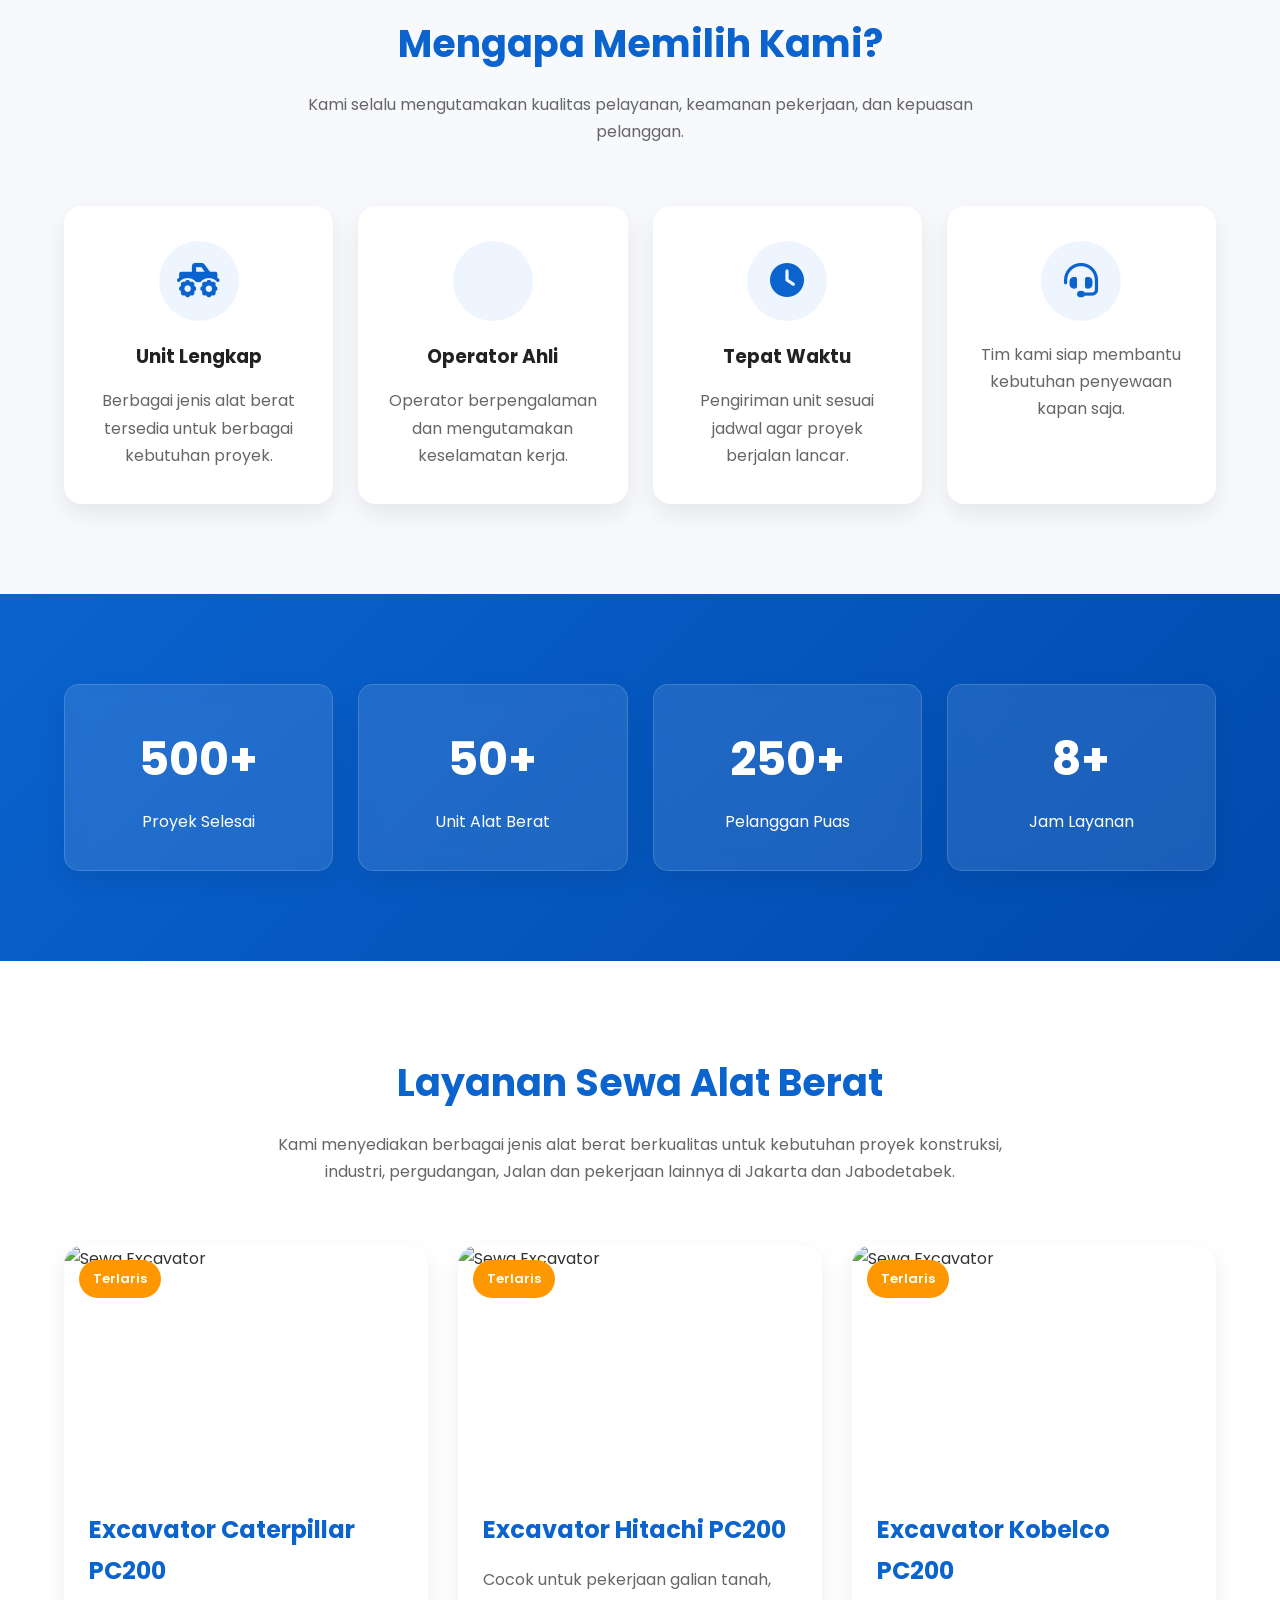
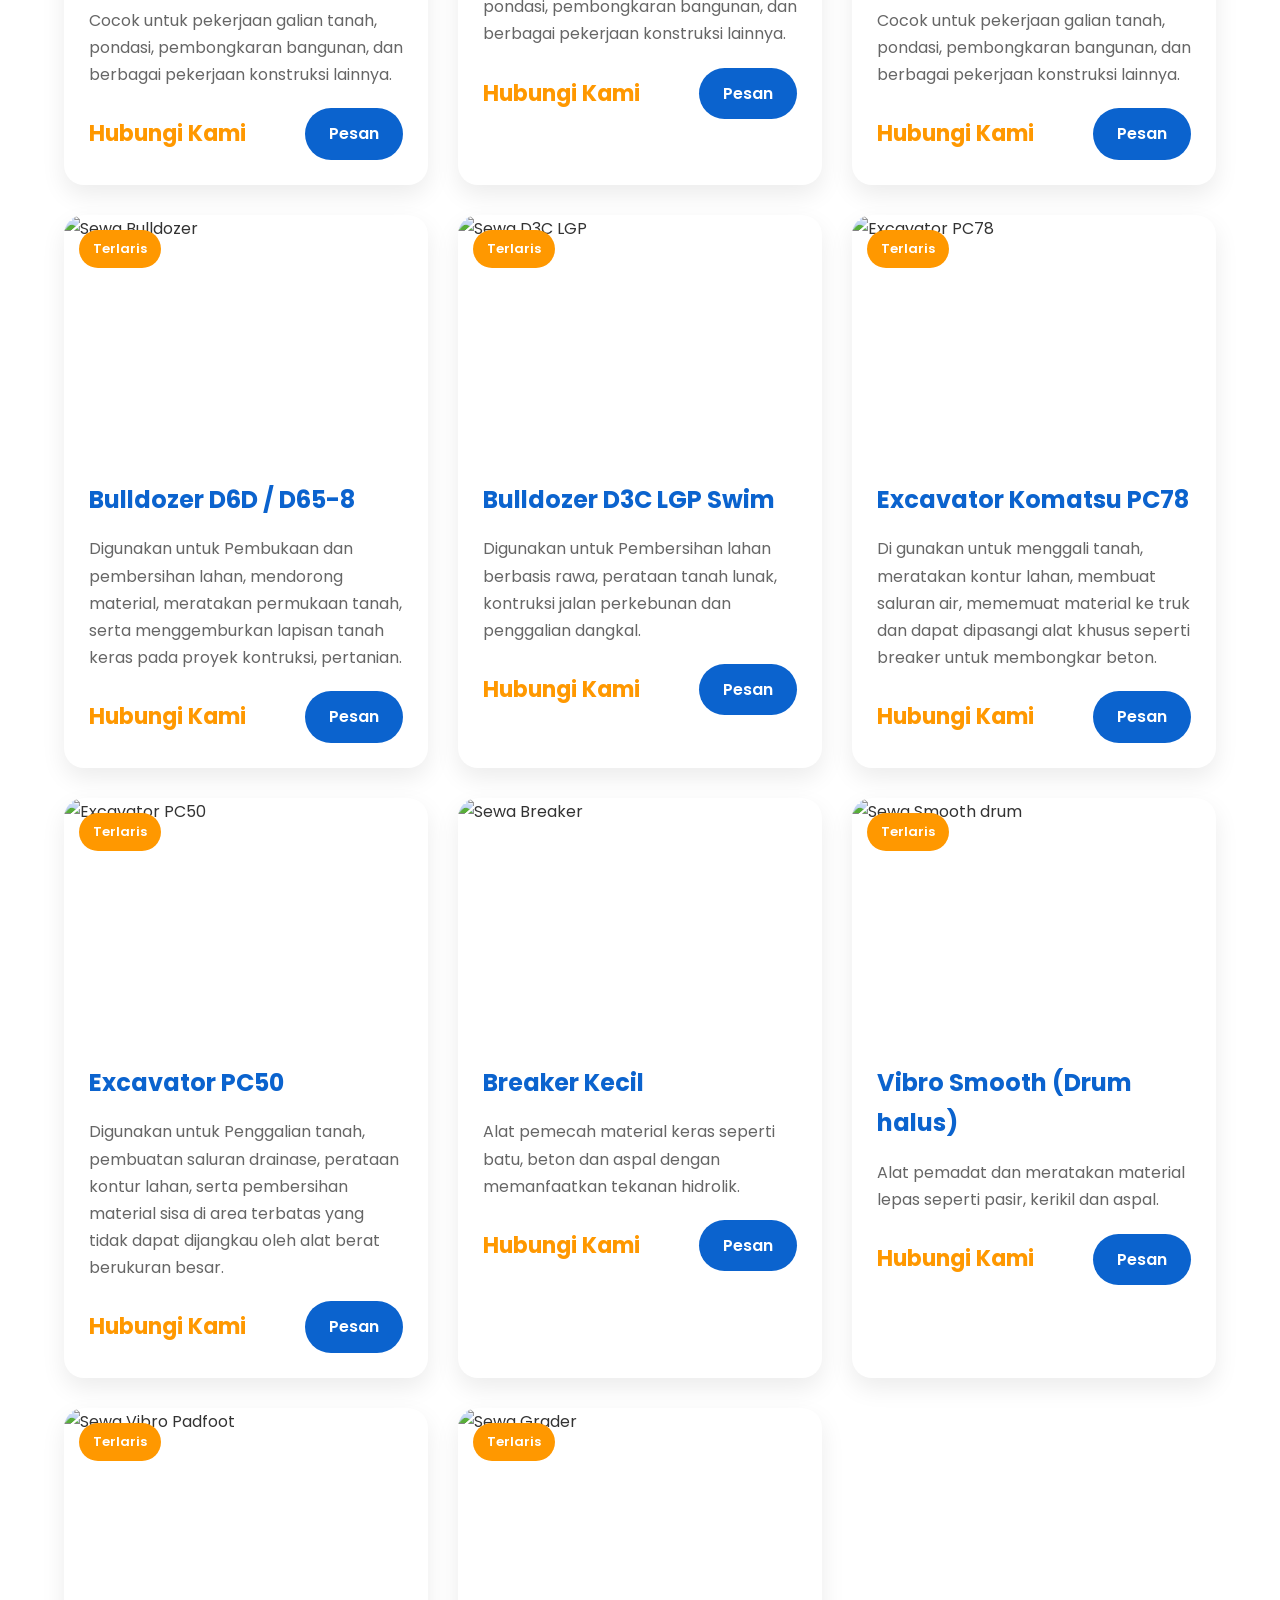
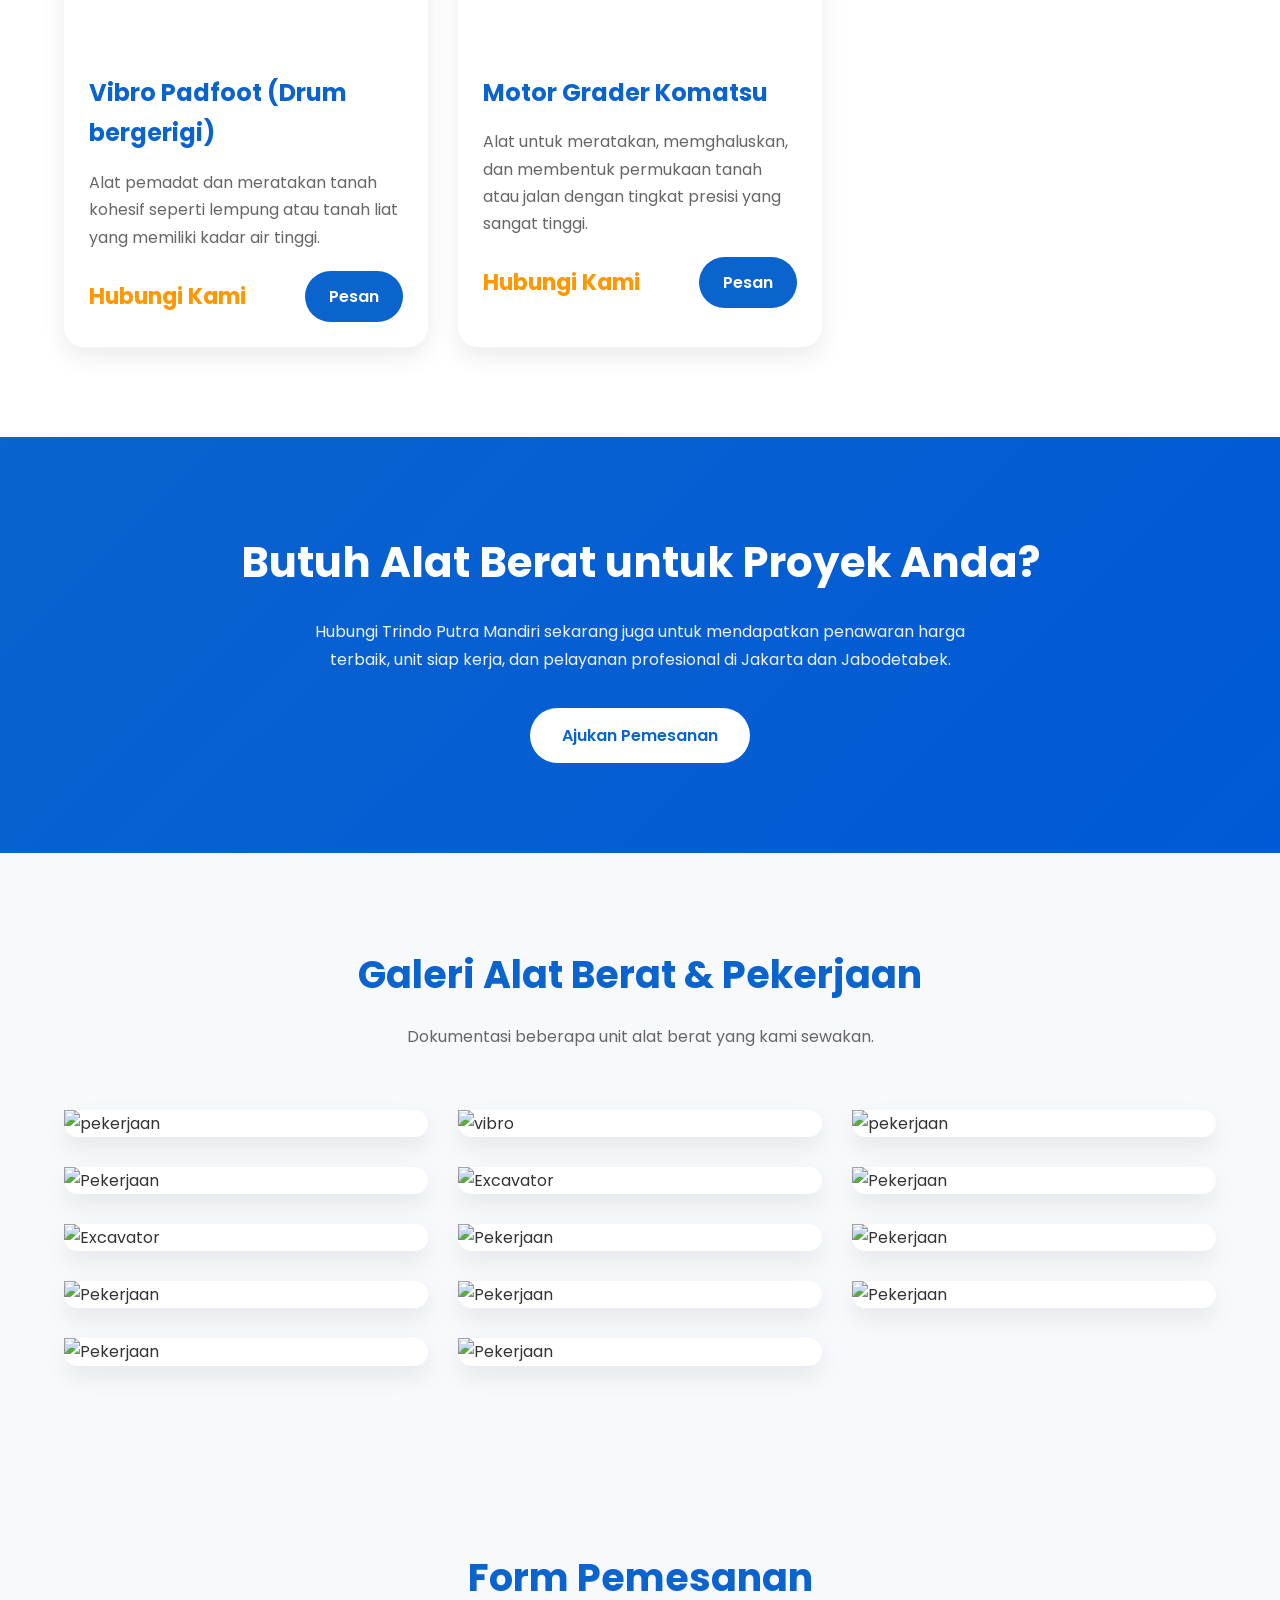
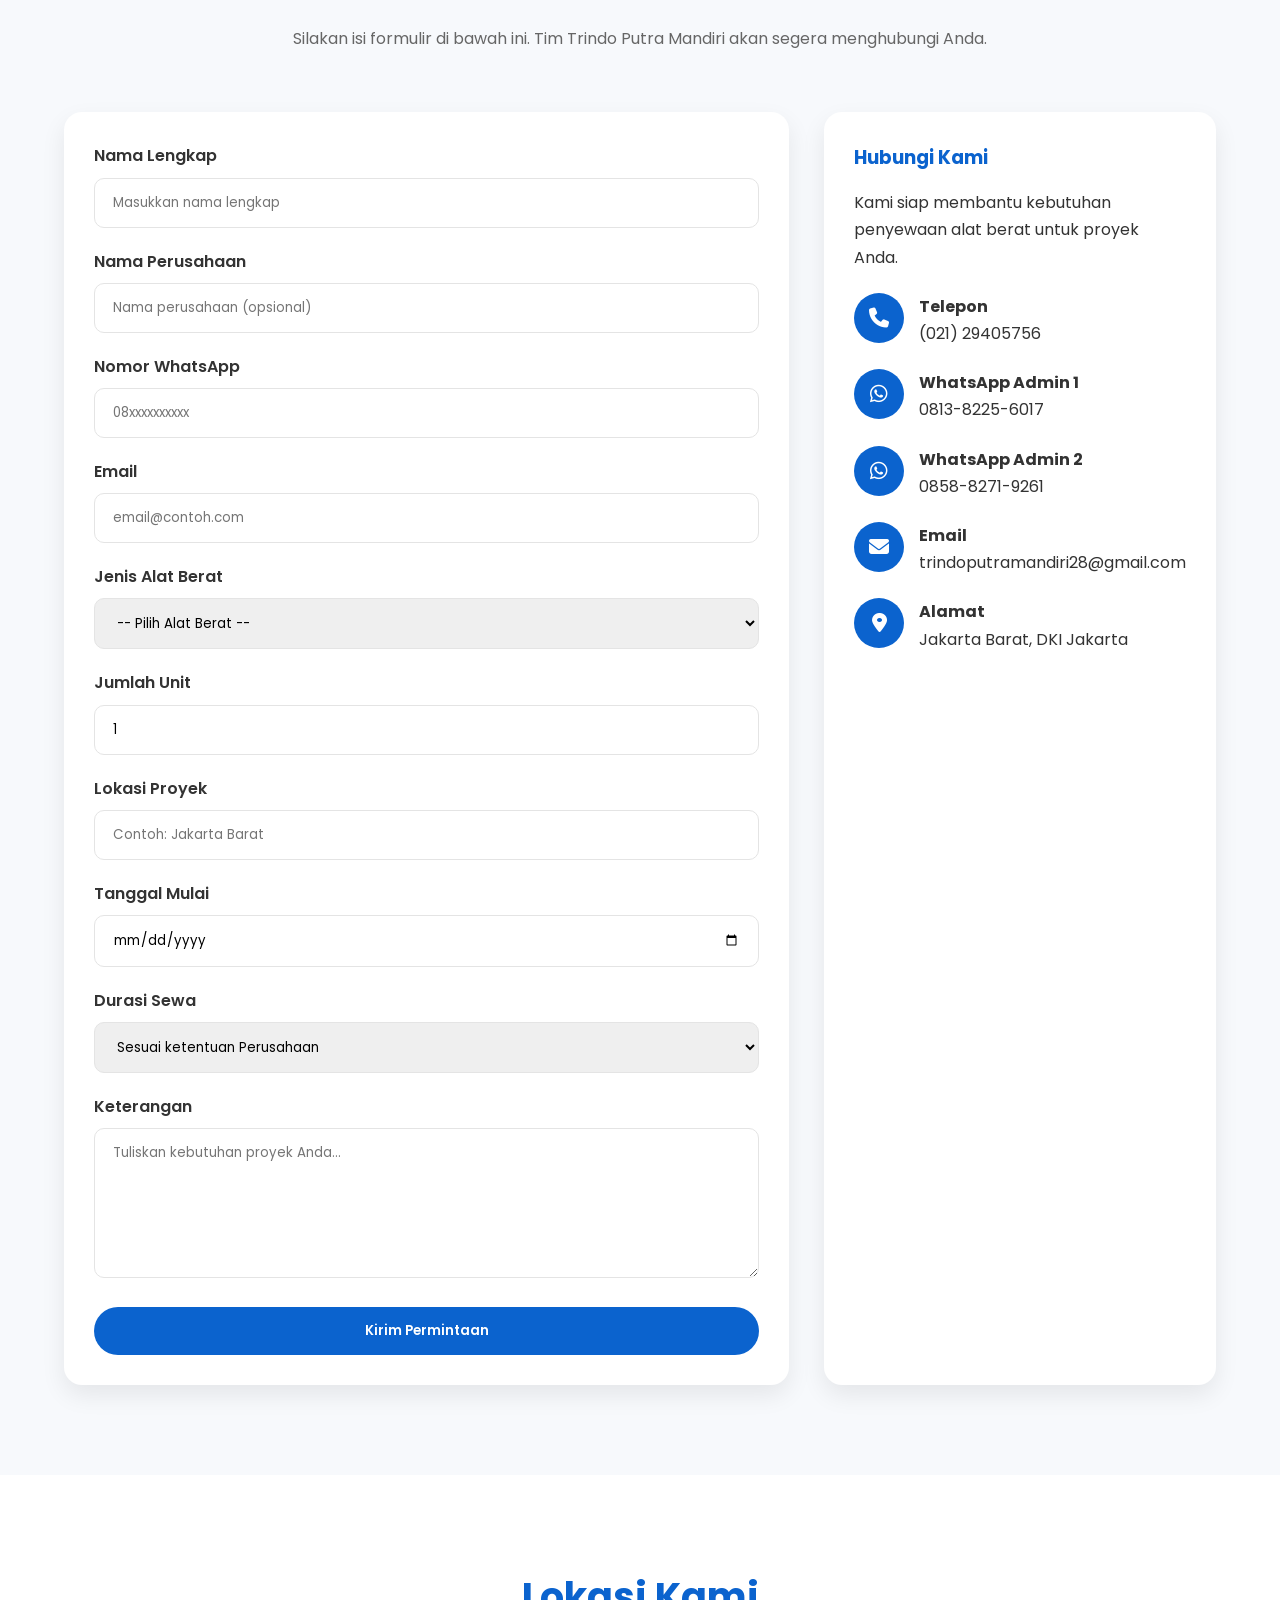
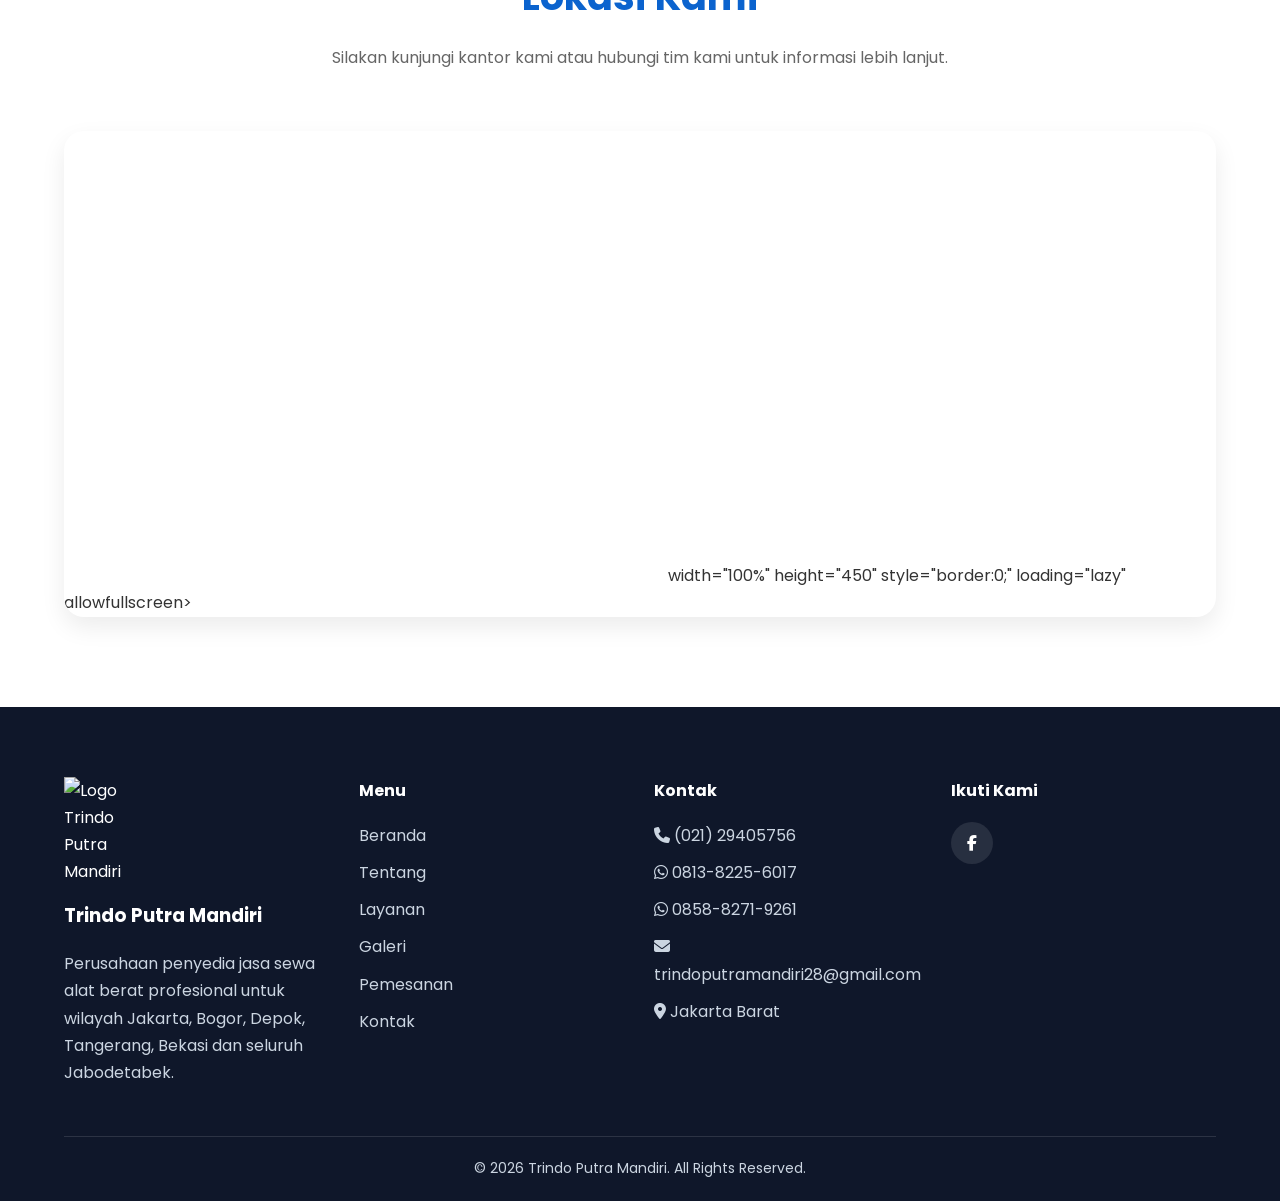
==== commit 89a5ef36: "Add files via upload" ====
--- a/index.html
+++ b/index.html
@@ -29,7 +29,7 @@
         href="https://cdnjs.cloudflare.com/ajax/libs/font-awesome/6.6.0/css/all.min.css">
 
     <!-- Favicon -->
-    <link rel="icon" href="Assets/Logo.jpeg">
+    <link rel="icon" href="assets/logo.jpeg">
 
 </head>
 
@@ -82,7 +82,7 @@
         </div>
 
     </div>
-
+    
 </div>
 
 <!-- =========================
@@ -97,7 +97,7 @@
 
         <a href="#" class="logo">
 
-            <img src="assets/Logo.jpeg"
+            <img src="assets/logo.jpeg"
                 alt="Logo Trindo Putra Mandiri">
 
             <div>
@@ -205,7 +205,7 @@
 
         <div class="hero-image">
 
-            <img src="assets/Banner.jpeg"
+            <img src="assets/banner.jpeg"
                 alt="Sewa Alat Berat Jakarta">
 
         </div>
@@ -224,7 +224,7 @@
 
         <div class="about-image">
 
-            <img src="assets/Logo.jpeg" alt="Tentang Trindo Putra Mandiri">
+            <img src="assets/logo.jpeg" alt="Tentang Trindo Putra Mandiri">
 
         </div>
 
@@ -430,7 +430,7 @@
 
                 <div class="service-image">
                     <span class="service-badge">Terlaris</span>
-                    <img src="assets/Excavator caterpillar.jpeg" alt="Sewa Excavator">
+                    <img src="assets/excavator caterpillar.jpeg" alt="Sewa Excavator">
                 </div>
 
                 <div class="service-content">
@@ -462,7 +462,7 @@
 
                 <div class="service-image">
                     <span class="service-badge">Terlaris</span>
-                    <img src="assets/Excavator hitachi.jpeg" alt="Sewa Excavator">
+                    <img src="assets/excavator hitachi.jpeg" alt="Sewa Excavator">
                 </div>
 
                 <div class="service-content">
@@ -494,7 +494,7 @@
 
                 <div class="service-image">
                     <span class="service-badge">Terlaris</span>
-                    <img src="assets/Exc kobelco.jpeg" alt="Sewa Excavator">
+                    <img src="assets/excavator kobelco.jpeg" alt="Sewa Excavator">
                 </div>
 
                 <div class="service-content">
@@ -526,7 +526,7 @@
 
                 <div class="service-image">
                     <span class="service-badge">Terlaris</span>
-                    <img src="assets/Bulldozer.jpeg" alt="Sewa Bulldozer">
+                    <img src="assets/bulldozer.jpeg" alt="Sewa Bulldozer">
                 </div>
 
                 <div class="service-content">
@@ -559,7 +559,7 @@
 
                 <div class="service-image">
                     <span class="service-badge">Terlaris</span>
-                    <img src="assets/D3C LGP Swim.jpeg" alt="Sewa D3C LGP">
+                    <img src="assets/d3c lgp swim.jpeg" alt="Sewa D3C LGP">
                 </div>
 
                 <div class="service-content">
@@ -592,7 +592,7 @@
 
                 <div class="service-image">
                     <span class="service-badge">Terlaris</span>
-                    <img src="assets/Excavator komastsu.jpeg" alt="Excavator PC78">
+                    <img src="assets/excavator komatsu.jpeg" alt="Excavator PC78">
                 </div>
 
                 <div class="service-content">
@@ -625,7 +625,7 @@
 
                 <div class="service-image">
                     <span class="service-badge">Terlaris</span>
-                    <img src="assets/EXC 50.jpeg" alt="Excavator PC50">
+                    <img src="assets/excavator kubota.jpeg" alt="Excavator PC50">
                 </div>
 
                 <div class="service-content">
@@ -657,7 +657,7 @@
             <div class="service-card">
 
                 <div class="service-image">
-                    <img src="assets/Breaker.jpeg" alt="Sewa Breaker">
+                    <img src="assets/breaker.jpeg" alt="Sewa Breaker">
                 </div>
 
                 <div class="service-content">
@@ -689,7 +689,7 @@
 
                 <div class="service-image">
                     <span class="service-badge">Terlaris</span>
-                    <img src="assets/Smooth drum.jpeg"Sewa Smooth drum">
+                    <img src="assets/smooth drum.jpeg" alt="Sewa Smooth drum">
                 </div>
 
                 <div class="service-content">
@@ -721,7 +721,7 @@
 
                 <div class="service-image">
                     <span class="service-badge">Terlaris</span>
-                    <img src="assets/Vibro Padfoot.jpeg" alt="Sewa Vibro Padfoot">
+                    <img src="assets/vibro padfoot.jpeg" alt="Sewa Vibro Padfoot">
                 </div>
 
                 <div class="service-content">
@@ -753,7 +753,7 @@
 
                 <div class="service-image">
                     <span class="service-badge">Terlaris</span>
-                    <img src="assets/Grader komatsu.jpeg" alt="Sewa Grader">
+                    <img src="assets/grader komatsu.jpeg" alt="Sewa Grader">
                 </div>
 
                 <div class="service-content">
@@ -830,7 +830,7 @@
         <div class="grid-3">
 
             <div class="card">
-                <img src="assets/Poto 1.jpeg" alt="pekerjaan">
+                <img src="assets/poto1.jpeg" alt="pekerjaan">
             </div>
 
             <div class="card">
@@ -846,11 +846,11 @@
             </div>
 
             <div class="card">
-                <img src="assets/Galeri 5.jpeg" alt="Excavator">
+                <img src="assets/galeri5.jpeg" alt="Excavator">
             </div>
 
             <div class="card">
-                <img src="assets/Galeri 6.jpeg" alt="Pekerjaan">
+                <img src="assets/galeri6.jpeg" alt="Pekerjaan">
             </div>
 
             <div class="card">
@@ -862,27 +862,27 @@
             </div>
 
             <div class="card">
-                <img src="assets/Galeri 9.jpeg" alt="Pekerjaan">
+                <img src="assets/galeri9.jpeg" alt="Pekerjaan">
             </div>
 
             <div class="card">
-                <img src="assets/kerjaan 10.jpeg" alt="Pekerjaan">
+                <img src="assets/kerjaan10.jpeg" alt="Pekerjaan">
             </div>
 
             <div class="card">
-                <img src="assets/Galeri 11.jpeg" alt="Pekerjaan">
+                <img src="assets/galeri11.jpeg" alt="Pekerjaan">
             </div>
 
             <div class="card">
-                <img src="assets/Galeri 12.jpeg" alt="Pekerjaan">
+                <img src="assets/galeri12.jpeg" alt="Pekerjaan">
             </div>
 
             <div class="card">
-                <img src="assets/kerjaan13.jpeg" alt="Pekerjaan">
+                <img src="assets/kerjaan10.jpeg" alt="Pekerjaan">
             </div>
 
             <div class="card">
-                <img src="assets/Galeri 14.jpeg" alt="Pekerjaan">
+                <img src="assets/galeri14.jpeg" alt="Pekerjaan">
             </div>
 
         </div>
@@ -1184,7 +1184,7 @@
             <!-- Tentang -->
             <div class="footer-col">
 
-                <img src="assets/Logo.jpeg"
+                <img src="assets/logo.jpeg"
                      alt="Logo Trindo Putra Mandiri"
                      class="footer-logo">
 
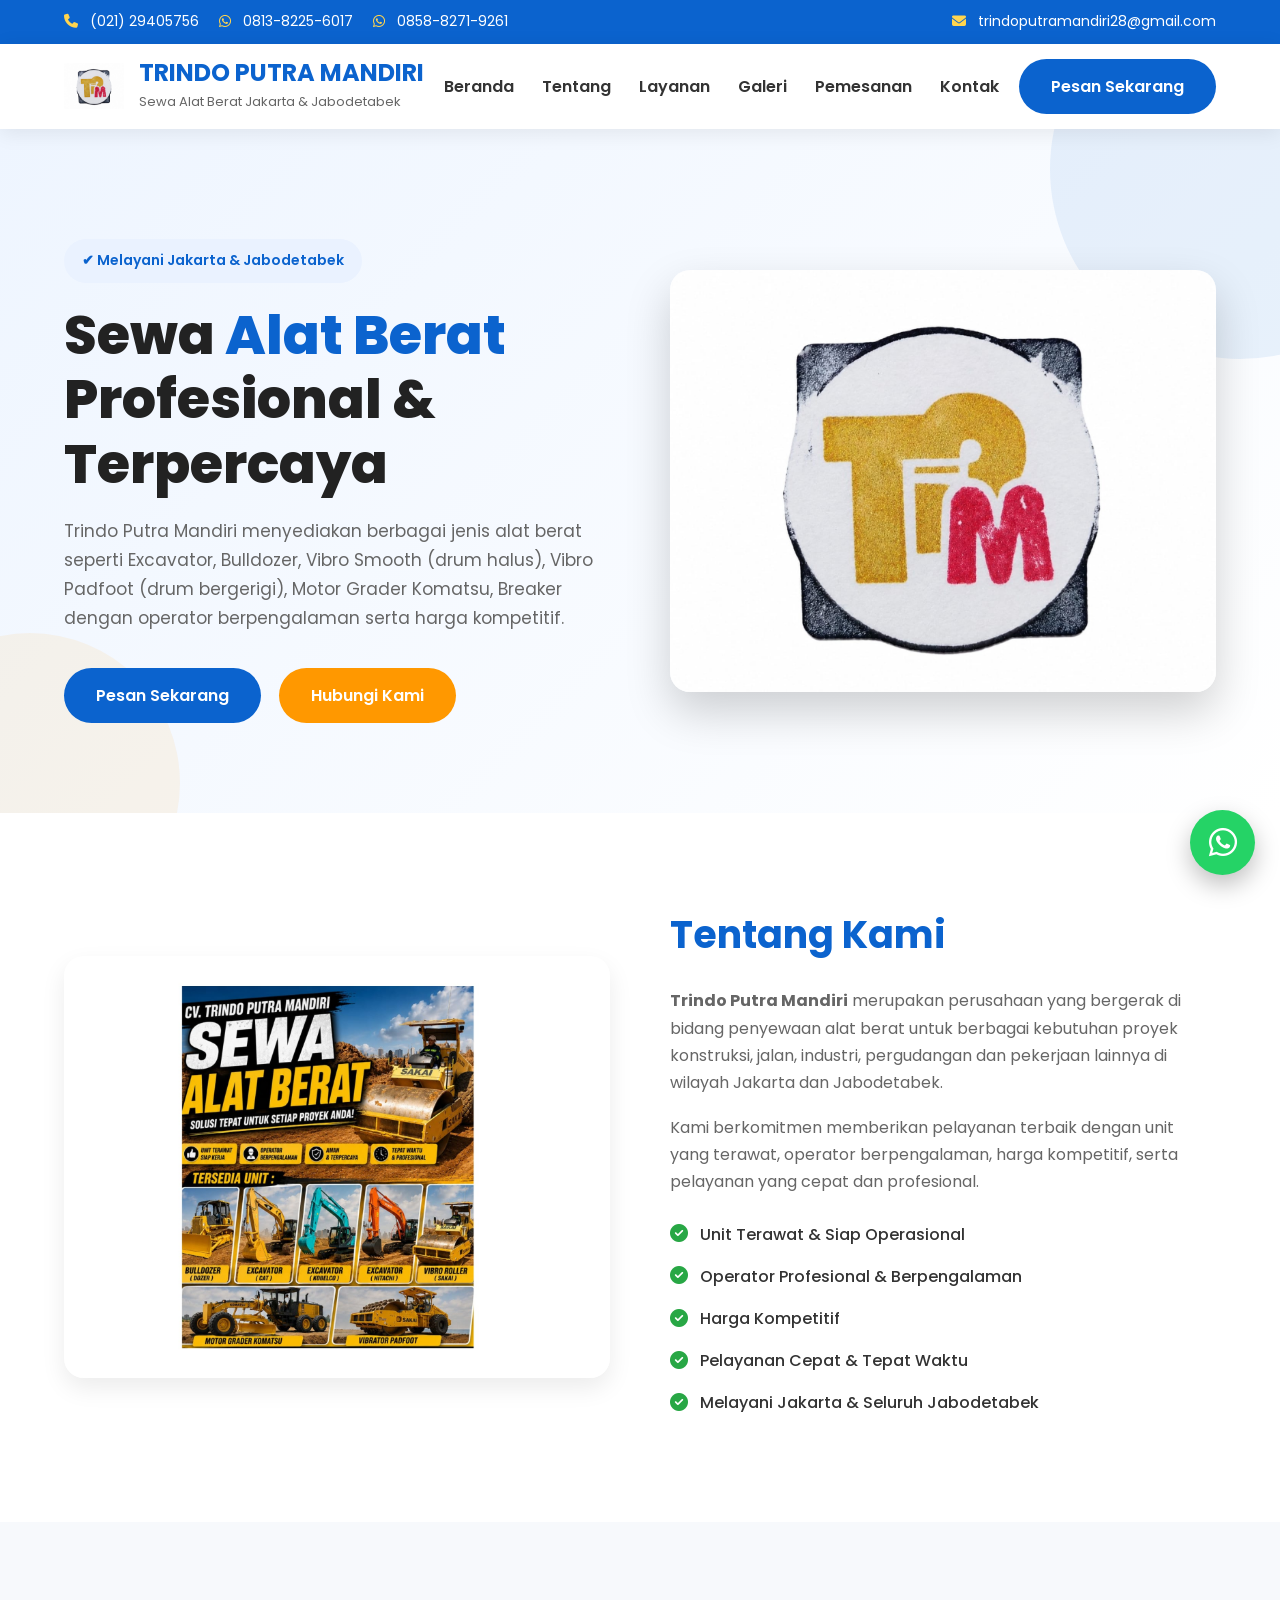
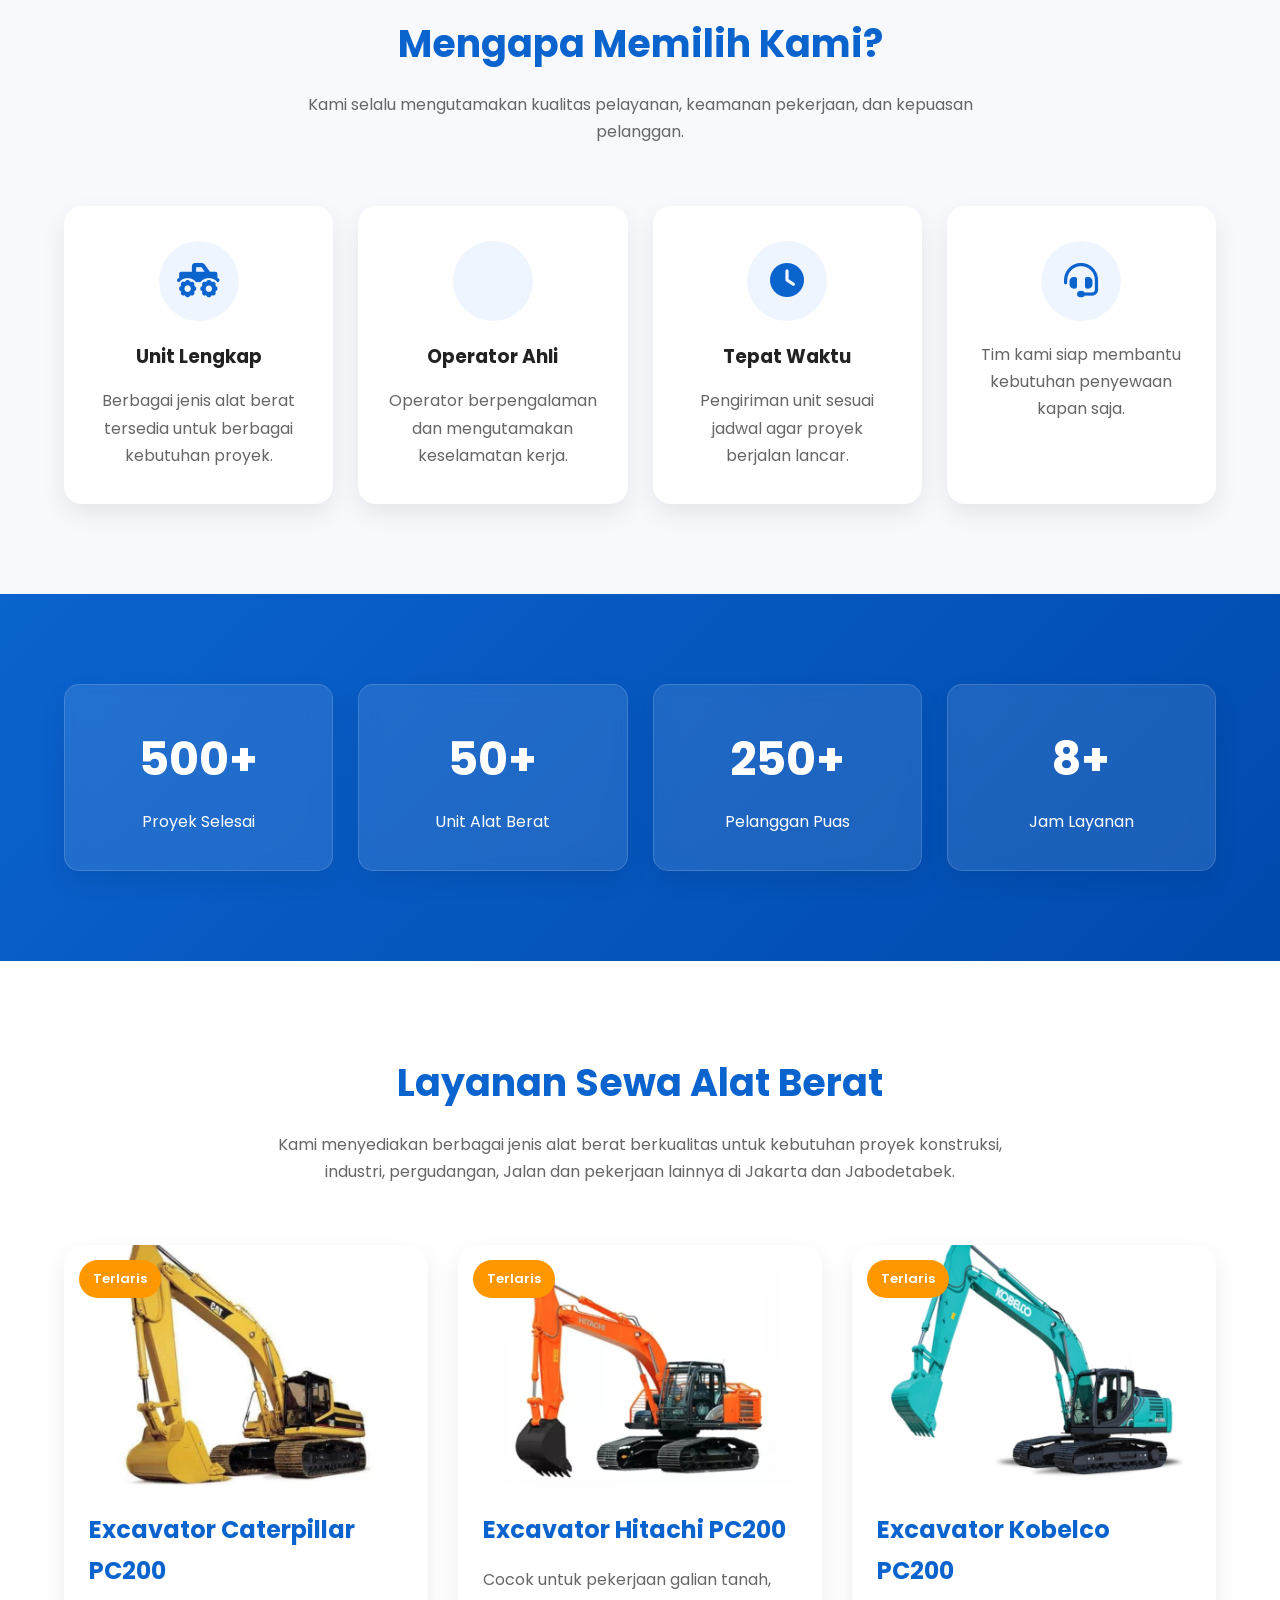
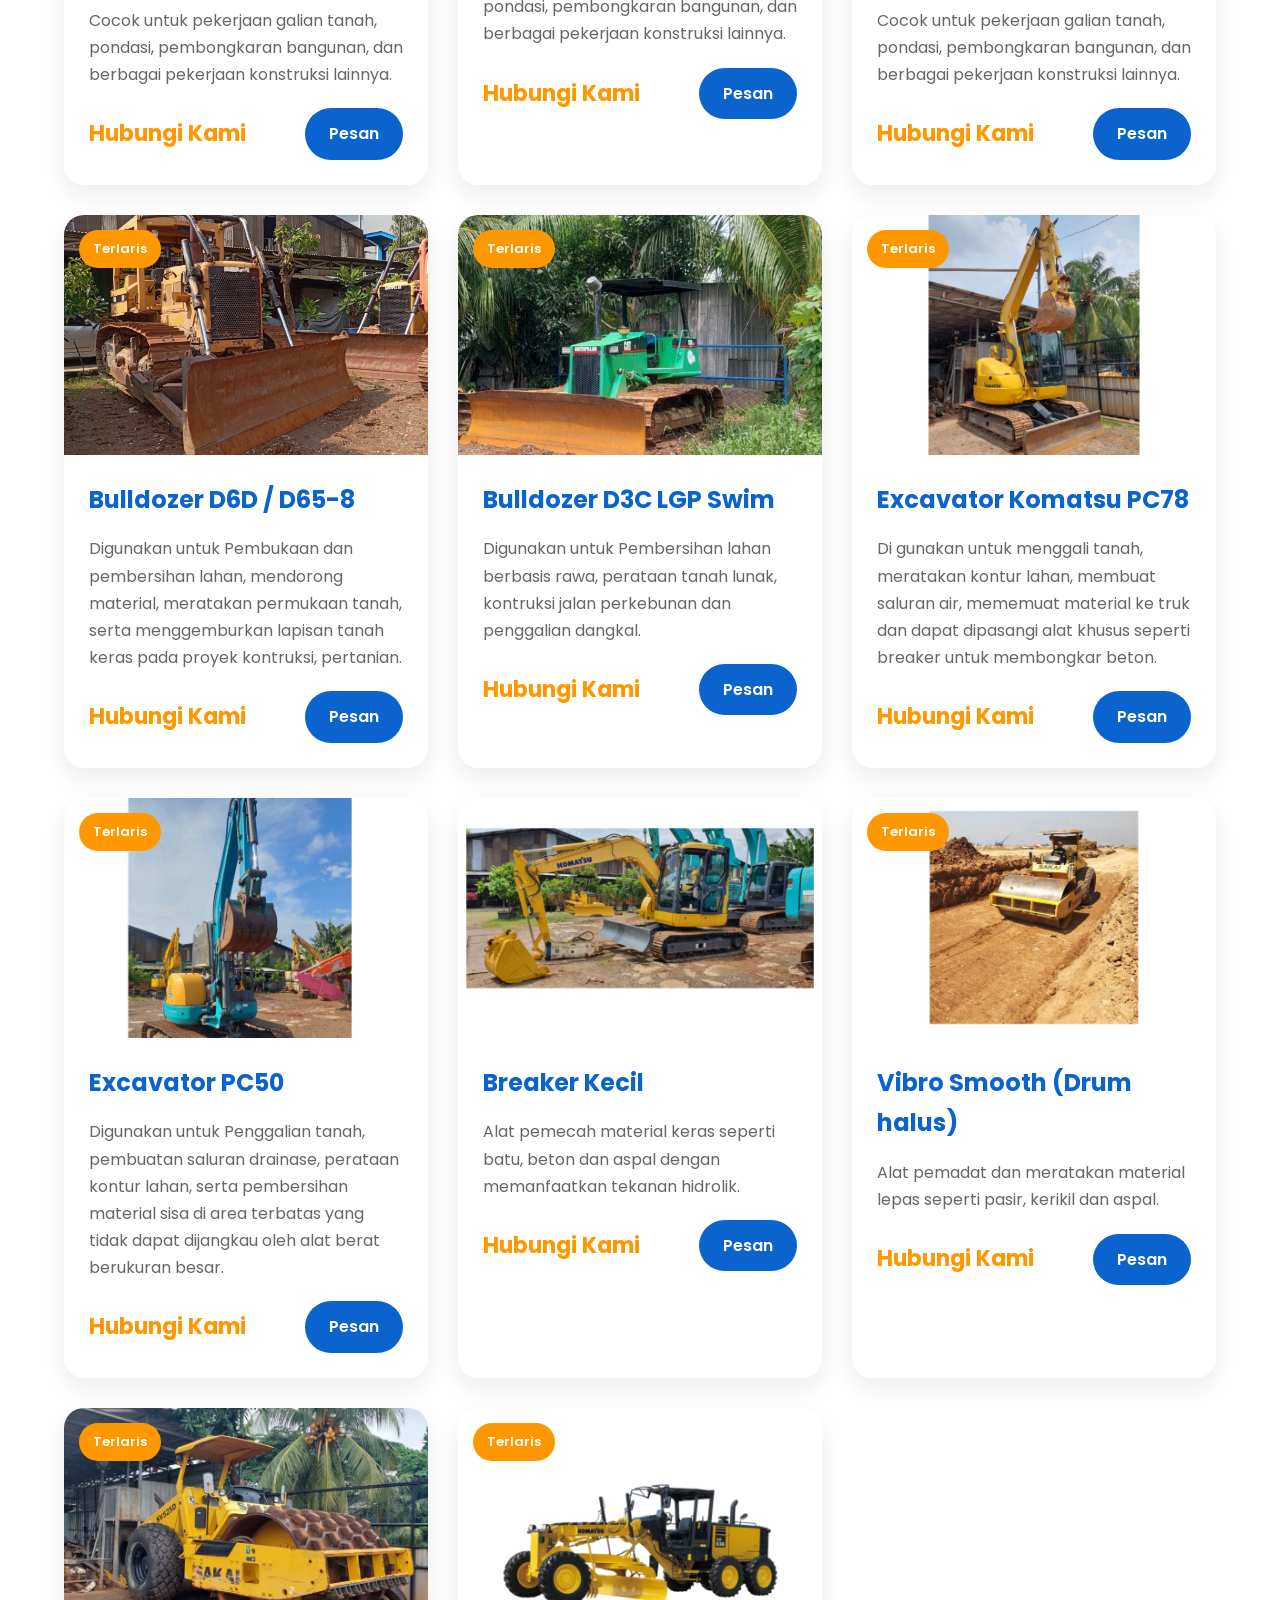
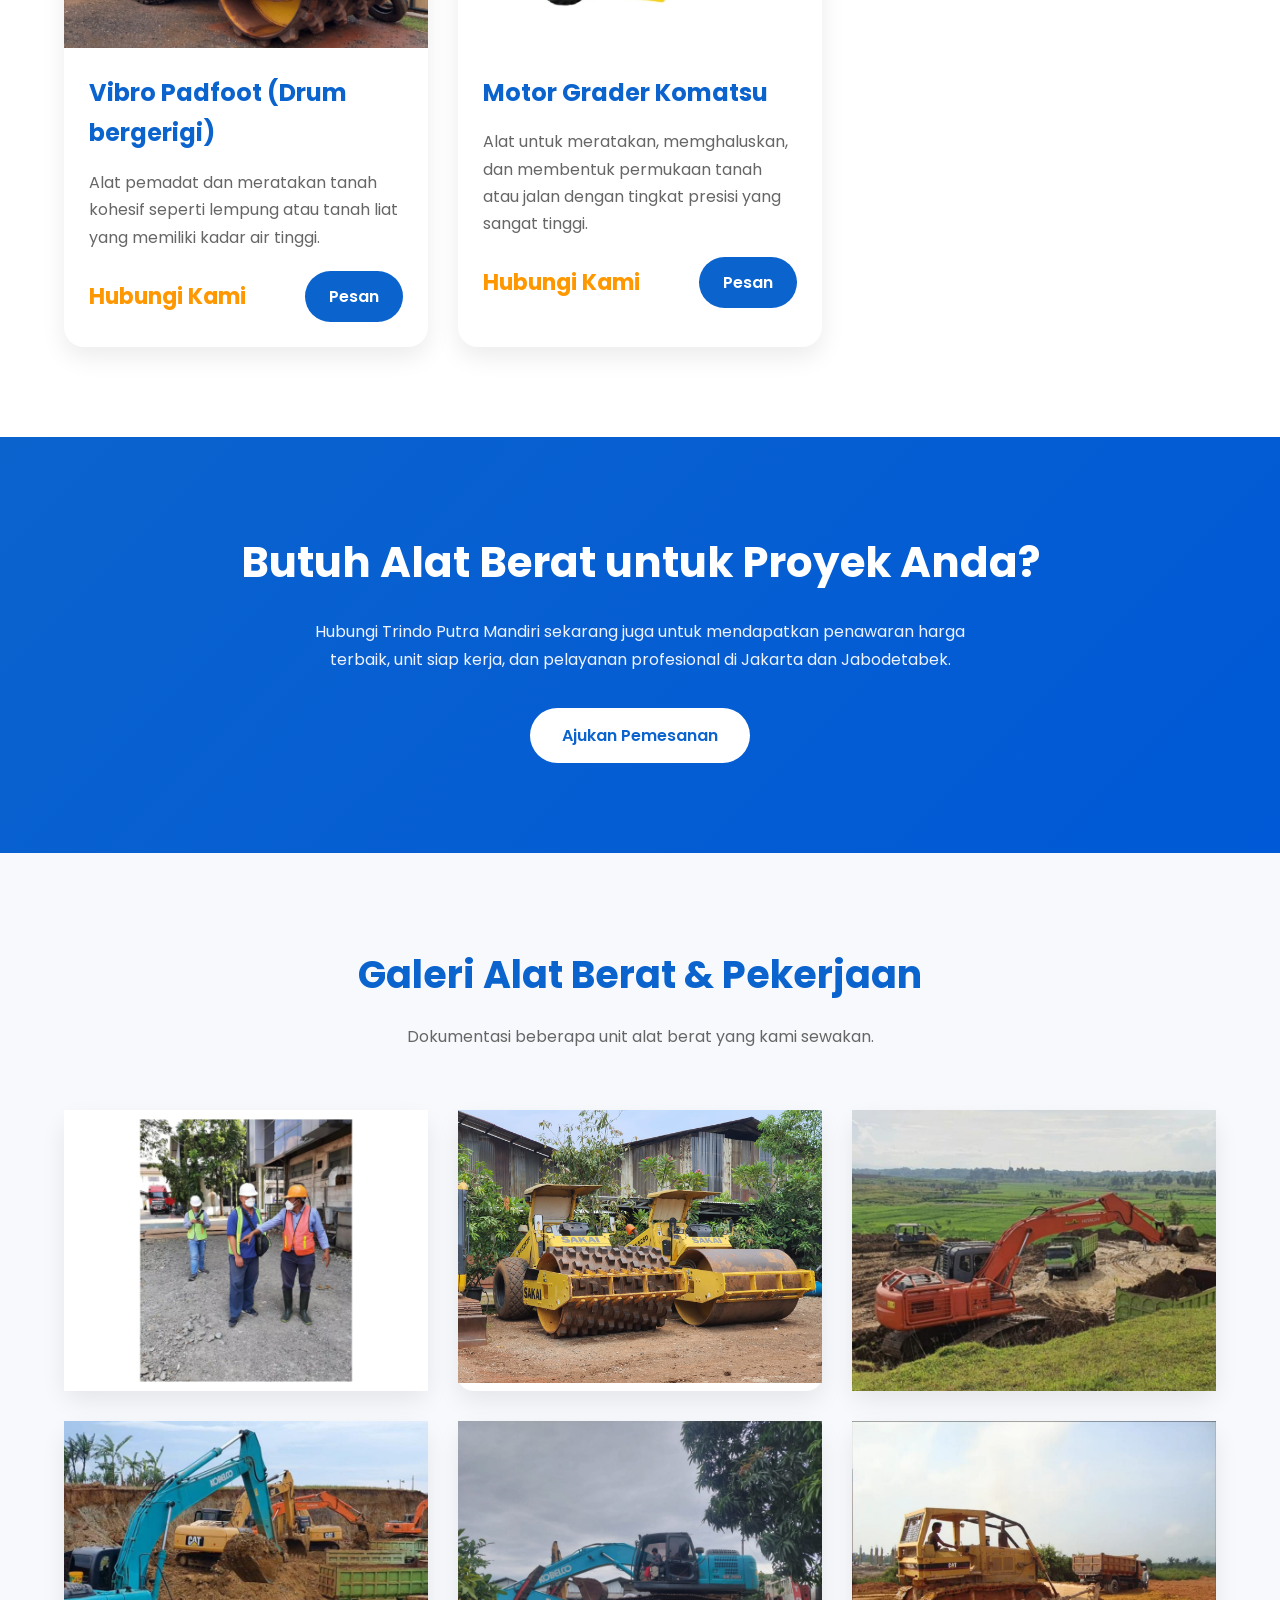
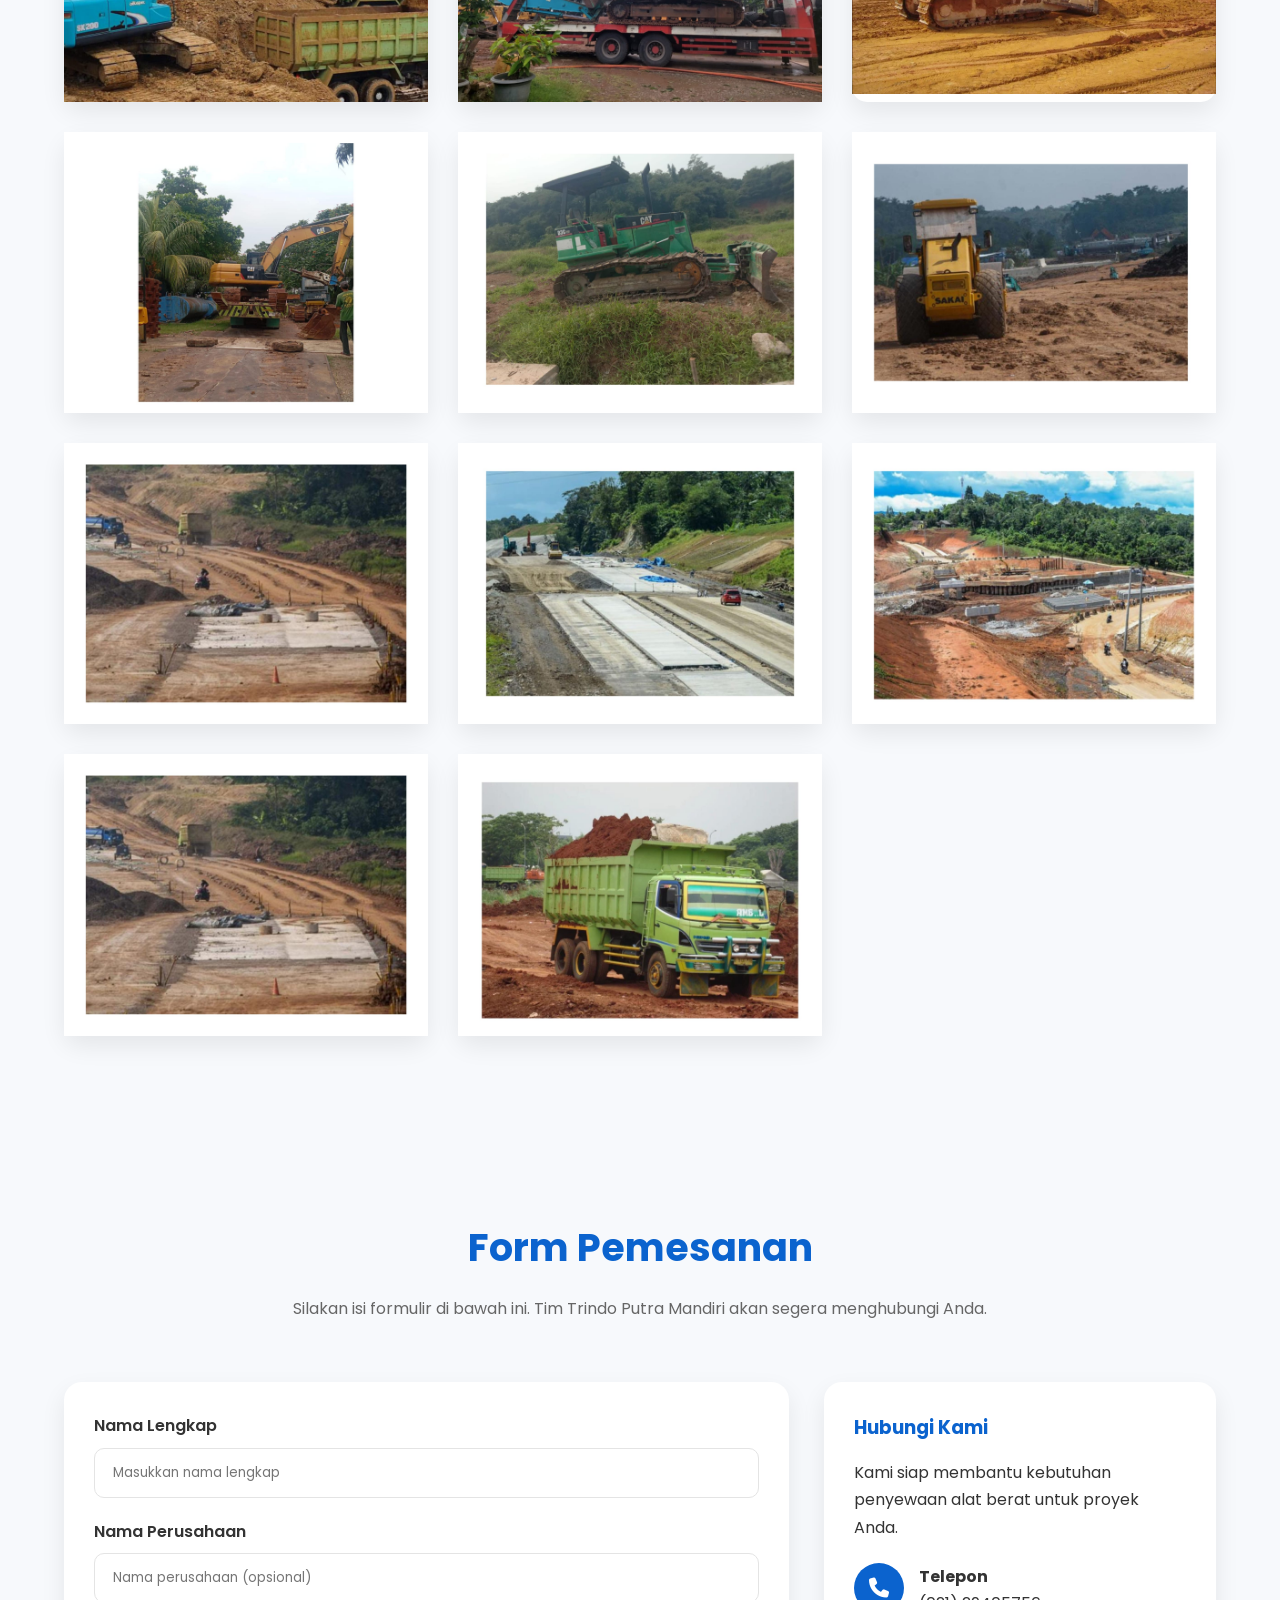
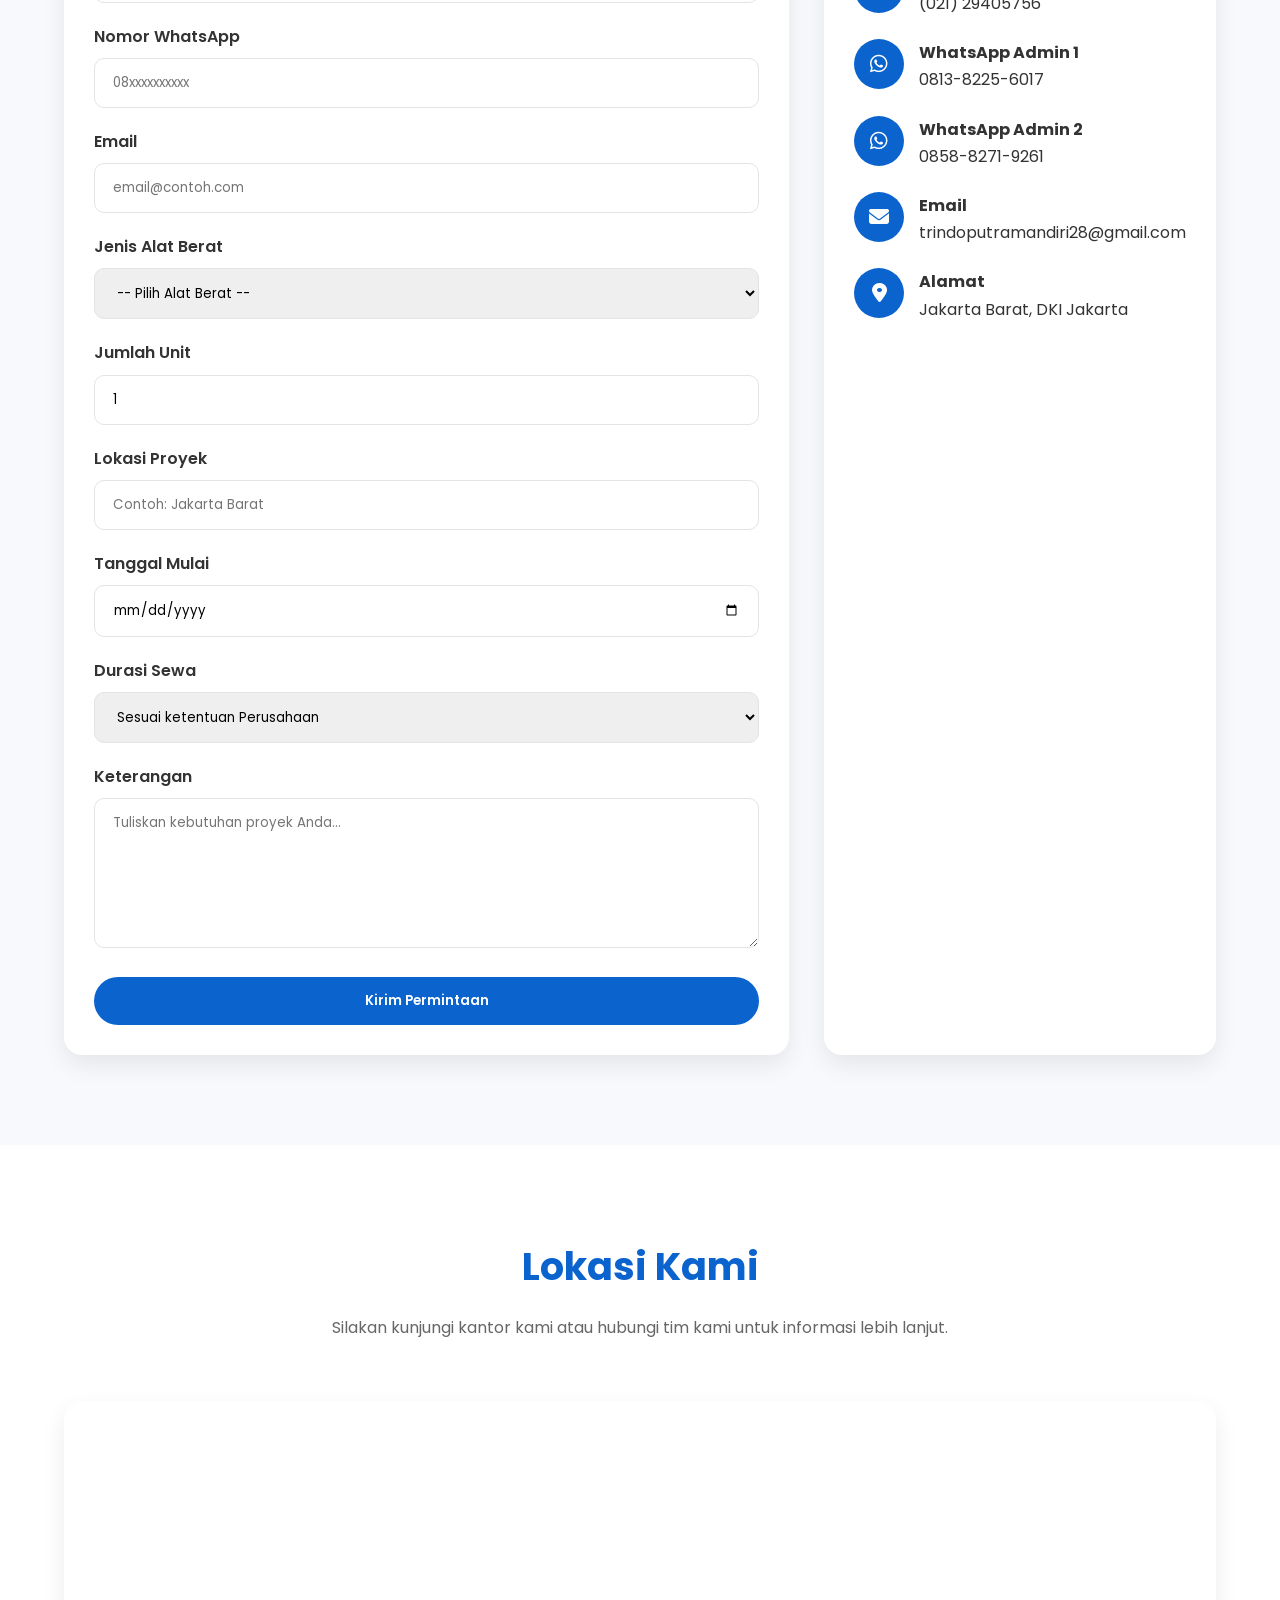
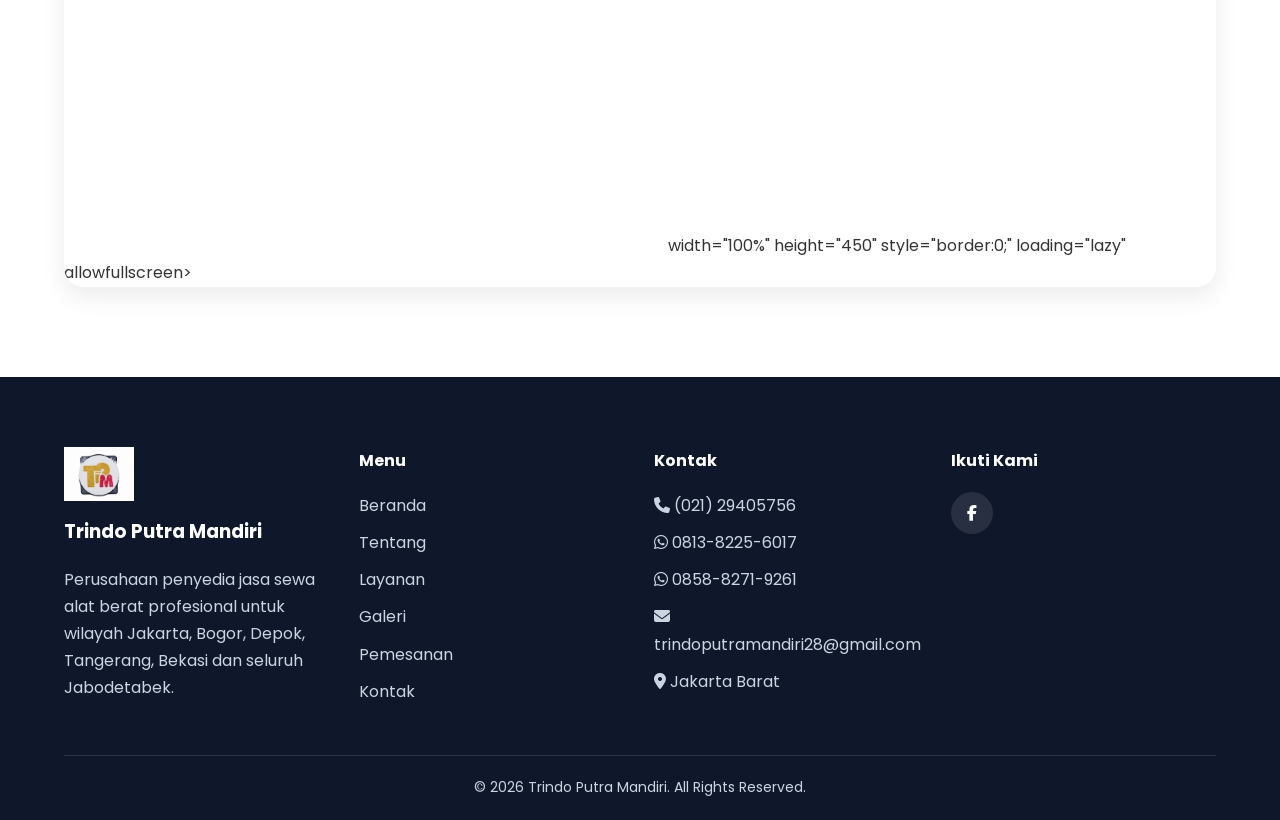
==== commit 43125861: "Add files via upload" ====
--- a/index.html
+++ b/index.html
@@ -29,7 +29,7 @@
         href="https://cdnjs.cloudflare.com/ajax/libs/font-awesome/6.6.0/css/all.min.css">
 
     <!-- Favicon -->
-    <link rel="icon" href="assets/logo.jpeg">
+    <link rel="icon" type="image/jpeg" href="assets/logo.jpeg">
 
 </head>
 
@@ -205,7 +205,7 @@
 
         <div class="hero-image">
 
-            <img src="assets/banner.jpeg"
+            <img src="assets/logo.jpeg"
                 alt="Sewa Alat Berat Jakarta">
 
         </div>
@@ -224,7 +224,7 @@
 
         <div class="about-image">
 
-            <img src="assets/logo.jpeg" alt="Tentang Trindo Putra Mandiri">
+            <img src="assets/banner.jpeg" alt="Tentang Trindo Putra Mandiri">
 
         </div>
 
